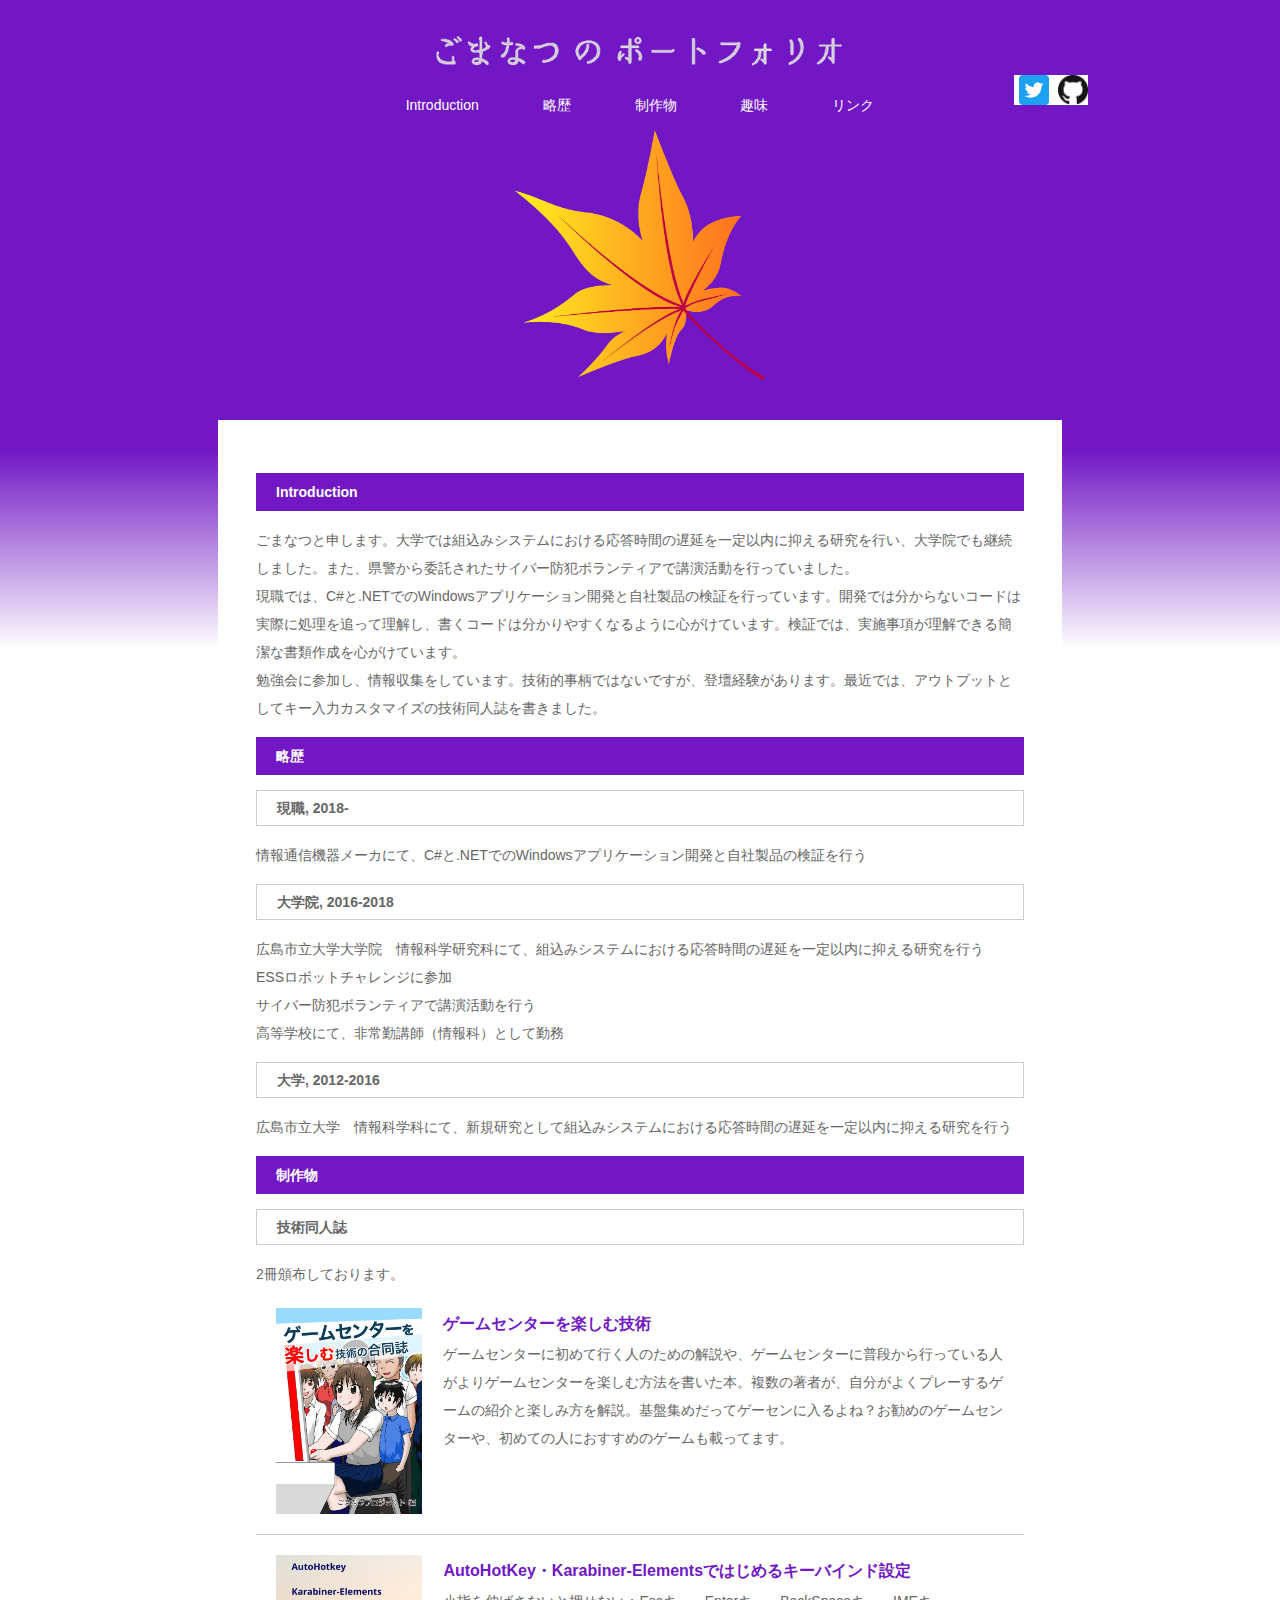
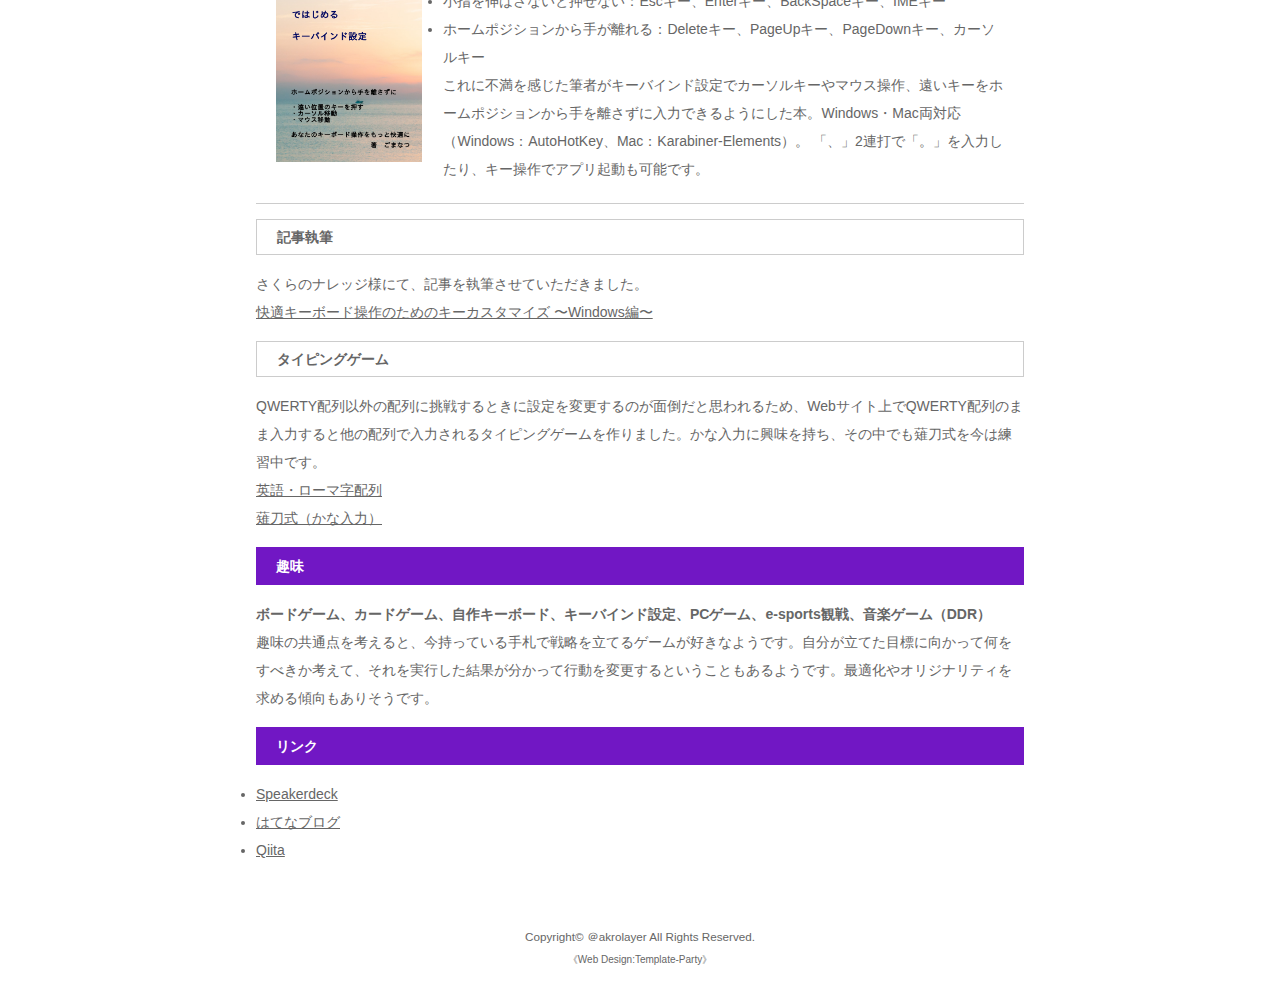
==== index.html @ 8537512d "記事執筆追加" ====
<!DOCTYPE html>
<html lang="ja">
<head>
<meta charset="UTF-8">
<meta http-equiv="X-UA-Compatible" content="IE=edge">
<title>ごまなつ の ポートフォリオ</title>
<meta name="viewport" content="width=device-width, initial-scale=1">
<meta name="description" content="ごまなつ（＠akrolayer）のポートフォリオです">
<meta name="keywords" content="ポートフォリオ,ITエンジニア,自己紹介,趣味">
<link rel="stylesheet" href="css/style.css">
<script type="text/javascript" src="js/openclose.js"></script>
<!--[if lt IE 9]>
<script src="https://oss.maxcdn.com/html5shiv/3.7.2/html5shiv.min.js"></script>
<script src="https://oss.maxcdn.com/respond/1.4.2/respond.min.js"></script>
<![endif]-->
</head>

<body id="top">

<div id="container">

<header>
<h1 id="logo"><a href="index.html"><img src="images/logo.png" alt="ごまなつ"></a></h1>
<nav id="menubar">
<ul>
	<li><a href="#Introduction">Introduction</a></li>
	<li><a href="#Biography">略歴</a></li>
	<li><a href="#Product">制作物</a></li>
	<li><a href="#hobby">趣味</a></li>
	<li><a href="#Link">リンク</a></li>
</ul>
</nav>
<ul class="icon">
	<li><a href="https://twitter.com/akrolayer"><img src="images/Twitter_Social_Icon_Rounded_Square_Color.png" alt="Twitter"></a></li>
	<li><a href="https://github.com/akrolayer"><img src="images/GitHub-Mark-32px.png" alt= "Github"></a></li>
</ul>
</header>

<div id="mainimg">
	<img src="images/img01.png" alt="TopImage" class="TopImage">
</div>

<div id="contents">
	<section id="Introduction">
		<h2>Introduction</h2>
		ごまなつと申します。大学では組込みシステムにおける応答時間の遅延を一定以内に抑える研究を行い、大学院でも継続しました。また、県警から委託されたサイバー防犯ボランティアで講演活動を行っていました。
		<br>
		現職では、C#と.NETでのWindowsアプリケーション開発と自社製品の検証を行っています。開発では分からないコードは実際に処理を追って理解し、書くコードは分かりやすくなるように心がけています。検証では、実施事項が理解できる簡潔な書類作成を心がけています。
		<br>
		勉強会に参加し、情報収集をしています。技術的事柄ではないですが、登壇経験があります。最近では、アウトプットとしてキー入力カスタマイズの技術同人誌を書きました。
		<br>
	</section>

	<section id="Biography">
		<h2>略歴</h2>
		<h3>現職, 2018-</h3>
		情報通信機器メーカにて、C#と.NETでのWindowsアプリケーション開発と自社製品の検証を行う
		<h3>大学院, 2016-2018</h3>
		広島市立大学大学院　情報科学研究科にて、組込みシステムにおける応答時間の遅延を一定以内に抑える研究を行う
		<br>
		ESSロボットチャレンジに参加
		<br>
		サイバー防犯ボランティアで講演活動を行う
		<br>
		高等学校にて、非常勤講師（情報科）として勤務
		<h3>大学, 2012-2016</h3>
		広島市立大学　情報科学科にて、新規研究として組込みシステムにおける応答時間の遅延を一定以内に抑える研究を行う
	</section>

	<section id="Product">
		<h2>制作物</h2>
		<h3>技術同人誌</h3>
		2冊頒布しております。
		<div class="list">
			<img src="images/Gamecenter_Surface.png">
			<h4>ゲームセンターを楽しむ技術</h4>
			<p>ゲームセンターに初めて行く人のための解説や、ゲームセンターに普段から行っている人がよりゲームセンターを楽しむ方法を書いた本。複数の著者が、自分がよくプレーするゲームの紹介と楽しみ方を解説。基盤集めだってゲーセンに入るよね？お勧めのゲームセンターや、初めての人におすすめのゲームも載ってます。</p>
		</div>
		<div class="list">
			<img src="images/Keybind_Surface.jpg">
			<h4>AutoHotKey・Karabiner-Elementsではじめるキーバインド設定</h4>
			<p>
				<li>小指を伸ばさないと押せない：Escキー、Enterキー、BackSpaceキー、IMEキー</li>
				<li>ホームポジションから手が離れる：Deleteキー、PageUpキー、PageDownキー、カーソルキー</li>
				これに不満を感じた筆者がキーバインド設定でカーソルキーやマウス操作、遠いキーをホームポジションから手を離さずに入力できるようにした本。Windows・Mac両対応（Windows：AutoHotKey、Mac：Karabiner-Elements）。
				「、」2連打で「。」を入力したり、キー操作でアプリ起動も可能です。
			</p>
		</div>
		<h3>記事執筆</h3>
		さくらのナレッジ様にて、記事を執筆させていただきました。
		<br>
		<a href="https://knowledge.sakura.ad.jp/23305/">快適キーボード操作のためのキーカスタマイズ 〜Windows編〜</a>
		<h3>タイピングゲーム</h3>
		QWERTY配列以外の配列に挑戦するときに設定を変更するのが面倒だと思われるため、Webサイト上でQWERTY配列のまま入力すると他の配列で入力されるタイピングゲームを作りました。かな入力に興味を持ち、その中でも薙刀式を今は練習中です。
		<br>
		<a href="typing.html">英語・ローマ字配列</a>
		<br>
		<a href="NaginataTyping.html">薙刀式（かな入力）</a>
		<br>
	</section>
	<section id="hobby">
		<h2>趣味</h2>
		<b>ボードゲーム、カードゲーム、自作キーボード、キーバインド設定、PCゲーム、e-sports観戦、音楽ゲーム（DDR）</b>
		<br>
		趣味の共通点を考えると、今持っている手札で戦略を立てるゲームが好きなようです。自分が立てた目標に向かって何をすべきか考えて、それを実行した結果が分かって行動を変更するということもあるようです。最適化やオリジナリティを求める傾向もありそうです。
	</section>
	<section id="Link">
		<h2>リンク</h2>
		<li><a href="https://speakerdeck.com/akrolayer">Speakerdeck</a></li>
		<li><a href="https://gomana2.hatenablog.jp/">はてなブログ</a></li>
		<li><a href="Qiita:https://qiita.com/akrolayer">Qiita</a></li>
	</section>

	<section></section>
</div>
<!--/contents-->

<footer>
<small>Copyright&copy; <a href="https://twitter.com/akrolayer">＠akrolayer</a> All Rights Reserved.</small>
<span class="pr">《<a href="http://template-party.com/" target="_blank">Web Design:Template-Party</a>》</span>
</footer>

</div>
<!--/container-->

<!--スマホ用更新情報　480px以下-->
<script type="text/javascript">
if (OCwindowWidth() <= 480) {
	open_close("newinfo_hdr", "newinfo");
}
</script>

</body>
</html>
---- css/style.css ----
@charset "utf-8";


/*PC・タブレット・スマホ共通設定
------------------------------------------------------------------------------------------------------------------------------------------------------*/

/*全体の設定
---------------------------------------------------------------------------*/
html,body {min-height: 100%;}
body {
	margin: 0px;
	padding: 0px;
	color: #666;	/*全体の文字色*/
	font-family: "ヒラギノ角ゴ Pro W3", "Hiragino Kaku Gothic Pro", "メイリオ", Meiryo, Osaka, "ＭＳ Ｐゴシック", "MS PGothic", sans-serif;	/*フォント種類*/
	font-size: 14px;	/*文字サイズ*/
	line-height: 2;		/*行間*/
	-webkit-text-size-adjust: none;
	background: #7117c4;	/*背景色（古いブラウザ用）*/
	background: linear-gradient(#7117c4 150px, #fff 150px);	/*トップページ以外の背景設定。画面の上から150pxまでが#7117c4で、そこからすぐ#fffの白色に切り替える内容。*/
}
body#top {
	background: linear-gradient(#7117c4 450px, #fff 650px);	/*トップページの背景設定。画面の上から450pxまでが#7117c4で、そこからすぐ#fffの白色に切り替える内容。*/
}
h1,h2,h3,h4,h5,p,ul,ol,li,dl,dt,dd,form,figure,form {margin: 0px;padding: 0px;font-size: 100%;}
ul {list-style-type: none;}
ol {padding-left: 40px;padding-bottom: 15px;}
img {border: none;max-width: 100%;height: auto;vertical-align: middle;}
table {border-collapse:collapse;font-size: 100%;border-spacing: 0;}
iframe {width: 100%;}

/*リンク（全般）設定
---------------------------------------------------------------------------*/
a {
	color: #666;	/*リンクテキストの色*/
}
a:hover {
	color: #7117c4;	/*マウスオン時の文字色*/
}

/*コンテナー（ホームページを囲む一番外側のブロック）
---------------------------------------------------------------------------*/
#container {
	margin: 0 auto;		/*HP画面の左右中央に表示させる設定*/
}

/*ヘッダー（ロゴが入った最上段のブロック）
---------------------------------------------------------------------------*/
/*headerブロック*/
header {
	text-align: center;		/*headerの中身をセンタリングさせる設定*/
	height: 120px;			/*headerの高さ*/
	background: #7117c4;	/*headerの背景色*/
	position: -webkit-sticky;
	position: sticky;
	top: 0px;
	left: 0px;
	width: 100%; 
	z-index: 10;
}
/*ロゴ画像設定*/
#logo  img {
	width: 500px;			/*画像幅*/
	margin-top: 30px;		/*画像の上に空けるスペース*/
	margin-bottom: 15px;	/*画像の下に空けるスペース*/
}
/*top画像設定*/
#mainimg {
	width: 250px;
	height: 250px;
	margin: 10px auto;
	clear: left;
	position: relative;
	margin-bottom: 40px;

}
html {
	scroll-padding-top: 130px; /* 固定ヘッダの高さ分 */
}
/*headerアイコン（facebookやtwitterなどのアイコンブロック）
---------------------------------------------------------------------------*/
/*アイコンを囲むブロック全体の設定*/
header .icon {
	position: absolute;
	right: 15%;		/*ヘッダーブロックに対して右から3%の場所に配置*/
	bottom: 15px;	/*ヘッダーブロックに対して下から15pxの場所に配置*/
	background-color: white;
}
/*アイコン１個あたりの設定*/
header .icon li {
	display: inline;	/*横並びにさせる指定*/
}
/*アイコン画像の設定*/
header .icon img {
	width: 30px;		/*画像の幅*/
	margin-left: 5px;	/*画像同士の余白*/
}

/*メニュー
---------------------------------------------------------------------------*/
/*メニュー全体を囲むブロック*/
#menubar {
	text-align: center;	/*文字をセンタリング*/
}
/*メニュー１個あたりの設定*/
#menubar li {
	display: inline;	/*横並びにする設定*/
}
#menubar li a {
	text-decoration: none;
	padding: 10px 30px;	/*各メニュー内の余白。上下に15px、左右に30pxあけるという意味。*/
	color: #fff;	/*文字色*/
}
/*マウスオン時の設定*/
#menubar li a:hover {
	background: url(../images/icon_arrow1.png) no-repeat center top;	/*矢印アイコンを出す設定。矢印が不要ならここは丸ごと削除する。*/
}

/*コンテンツ（見出しバーや文字などが入っているブロック）
---------------------------------------------------------------------------*/
#contents {
	background: #fff;	/*背景色*/
	padding: 3%;		/*ボックス内の余白*/
	margin: 0 auto;
	width: 60%;
}
/*コンテンツのh2タグの設定*/
#contents h2 {
	clear: both;
	margin-bottom: 15px;
	margin-top: 15px;
	color: #fff;		/*文字色*/
	padding: 5px 20px;	/*上下、左右への余白*/
	background: #7117c4;	/*背景色*/
}
/*コンテンツのh3タグの設定*/
#contents h3 {
	clear: both;
	margin-bottom: 15px;
	margin-top: 15px;
	padding: 3px 20px;	/*上下、左右への余白*/
	border: 1px solid #ccc;	/*枠線の幅、線種、色*/
}
/*コンテンツのp(段落)タグ設定*/
#contents p {
	padding: 0px 20px 14px;	/*上、左右、下への余白*/
}
#contents h2 + p,
#contents h3 + p {
	margin-top: -5px;
}

/*SERVICEページ
---------------------------------------------------------------------------*/
/*各ブロックごとの設定*/
.list {
	overflow: hidden;
	border-bottom: 1px solid #ccc;	/*下線の幅、線種、色*/
	padding: 20px;	/*ボックス内の余白*/
}
/*h4見出しの設定*/
.list h4 {
	color: #7117c4;	/*文字色*/
	font-size: 16px;	/*文字サイズ。少し大きくしています。*/
}
/*画像の設定*/
.list img {
	width: 20%;		/*画像幅*/
	float: left;	/*画像を左に回り込み*/
	margin-right: 3%	/*画像の右側に空けるスペース*/
}
.list p {
	padding: 0 !important;
}

/*フッター(ページ最下部のcopyrightのパーツ)設定
---------------------------------------------------------------------------*/
footer {
	clear: both;
	text-align: center;	/*文字をセンタリング*/
	padding: 20px 0px;	/*左から、上下、左右への余白*/
}
footer a {
	text-decoration: none;
	border: none;
}
footer .pr {
	display: block;
}

/*トップページ内「更新情報・お知らせ」ブロック
---------------------------------------------------------------------------*/
/*ブロック全体の設定*/
#new dl {
	padding-left: 20px;
	margin-bottom: 15px;
}
/*日付設定*/
#new dt {
	font-weight: bold;	/*太字にする設定。標準がいいならこの行削除。*/
	float: left;
	width: 8em;
}
/*記事設定*/
#new dd {
	padding-left: 8em;
}

/*テーブル
---------------------------------------------------------------------------*/
/*tテーブルブロック設定*/
.ta1 {
	width: 100%;
	margin-bottom: 15px;
}
.ta1, .ta1 td, .ta1 th {
	border: 2px solid #000;	/*テーブルの枠線の幅、線種、色*/
	padding: 10px;			/*テーブル内の余白*/
	word-break: break-all;
}
/*テーブル１行目に入った見出し部分*/
.ta1 th.tamidashi {
	width: auto;
	text-align: left;	/*左よせ*/
	background: #000;	/*背景色*/
	color: #fff;	/*文字色*/
}
/*テーブルの左側ボックス*/
.ta1 th {
	width: 30%;	/*幅*/
	text-align: center;	/*センタリング*/
}

/*その他
---------------------------------------------------------------------------*/
.look {background: #e5e5e5;padding: 5px 10px;border-radius: 4px;}
.mb15,.mb1em {margin-bottom: 15px;}
.color1 {color: #7117c4;}
.pr {font-size: 10px;}



/*画面幅480px以下の設定
------------------------------------------------------------------------------------------------------------------------------------------------------*/
@media screen and (max-width:480px){

/*コンテナー（ホームページを囲む一番外側のブロック）
---------------------------------------------------------------------------*/
#container {
	width: 100%;	/*ブロックの幅を画面の100%にする設定。*/
}

/*メニュー
---------------------------------------------------------------------------*/
#menubar li a {
	padding: 15px 10px;	/*各メニュー内の余白。上下に15px、左右に10pxあけるという意味。*/
}

/*トップページ内「更新情報・お知らせ」ブロック
---------------------------------------------------------------------------*/
#new h2.open {
	background: #7117c4 url(../images/btn_minus.png) no-repeat right center/34px 34px;
}
#new h2.close {
	background: #7117c4 url(../images/btn_plus.png) no-repeat right center/34px 34px;
}

/*テーブル
---------------------------------------------------------------------------*/
/*tテーブルブロック設定*/
.ta1, .ta1 td, .ta1 th {
	padding: 5px;			/*テーブル内の余白*/
}

}
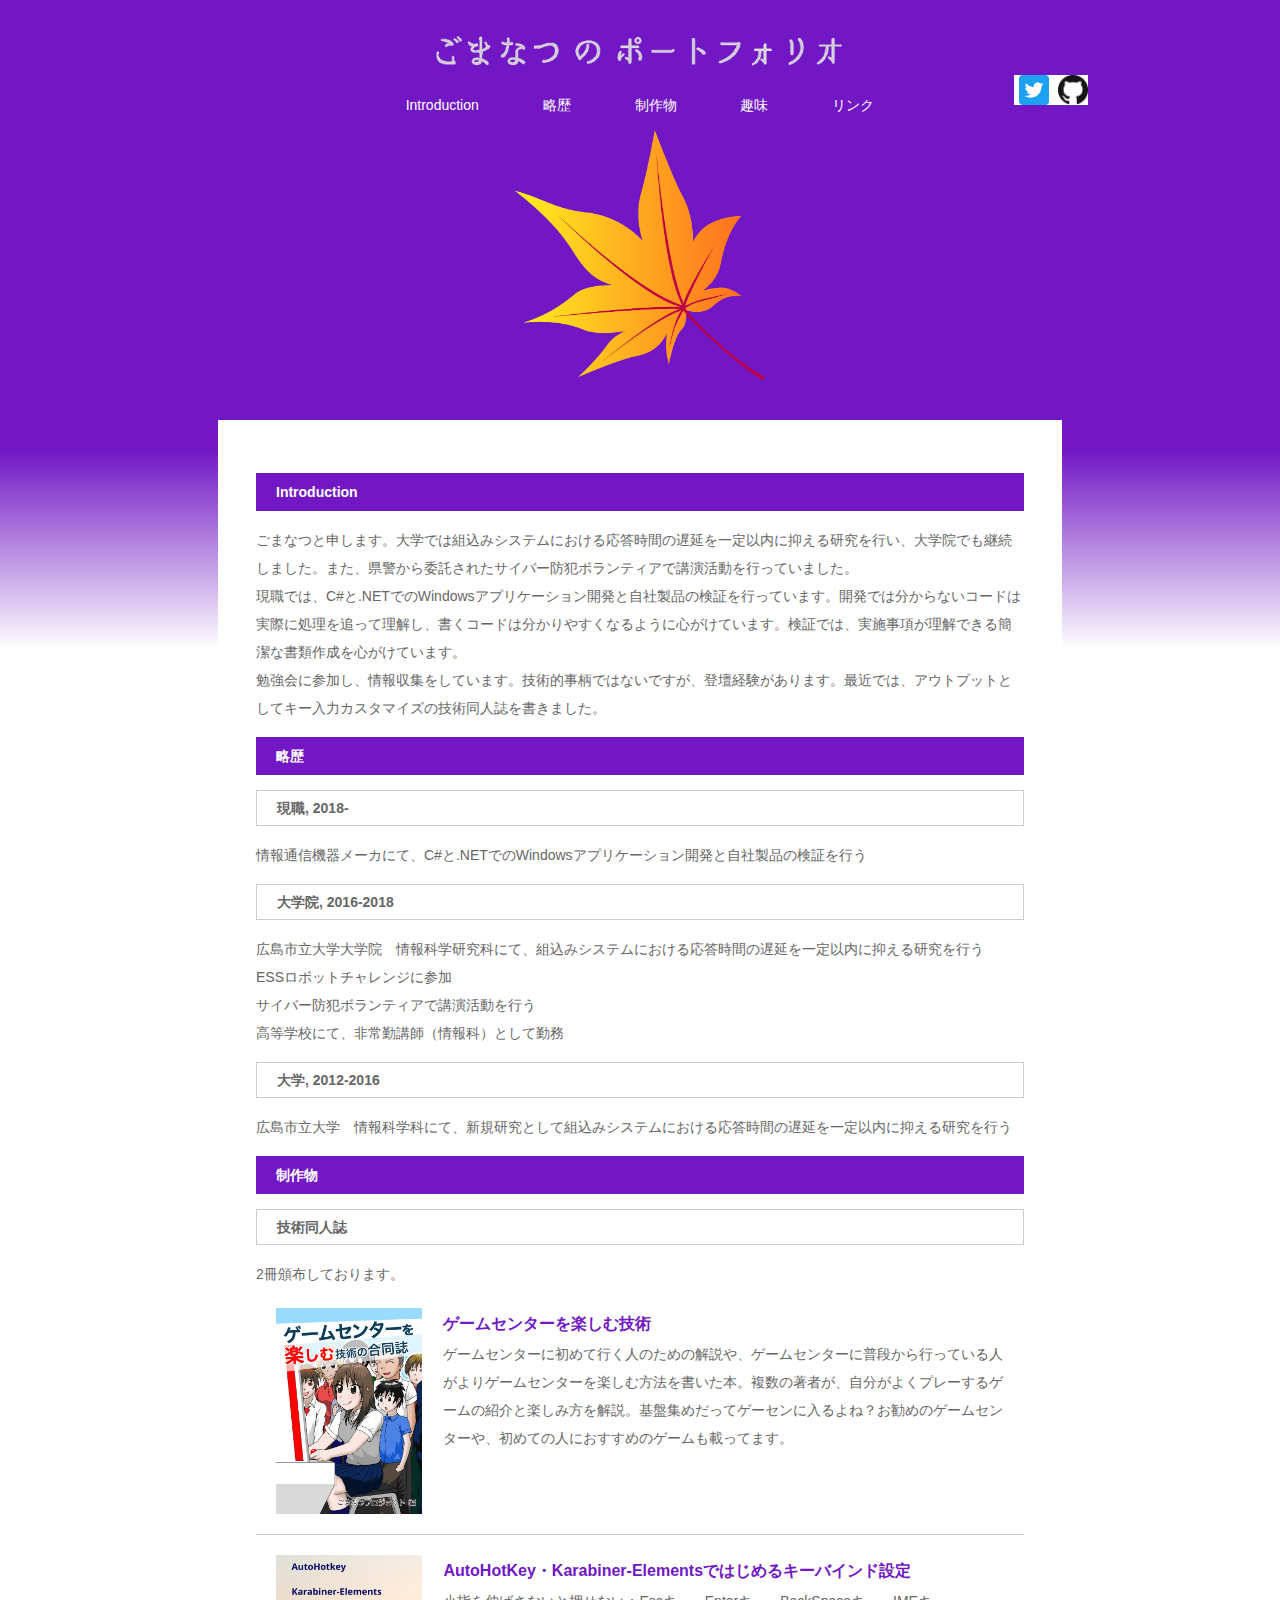
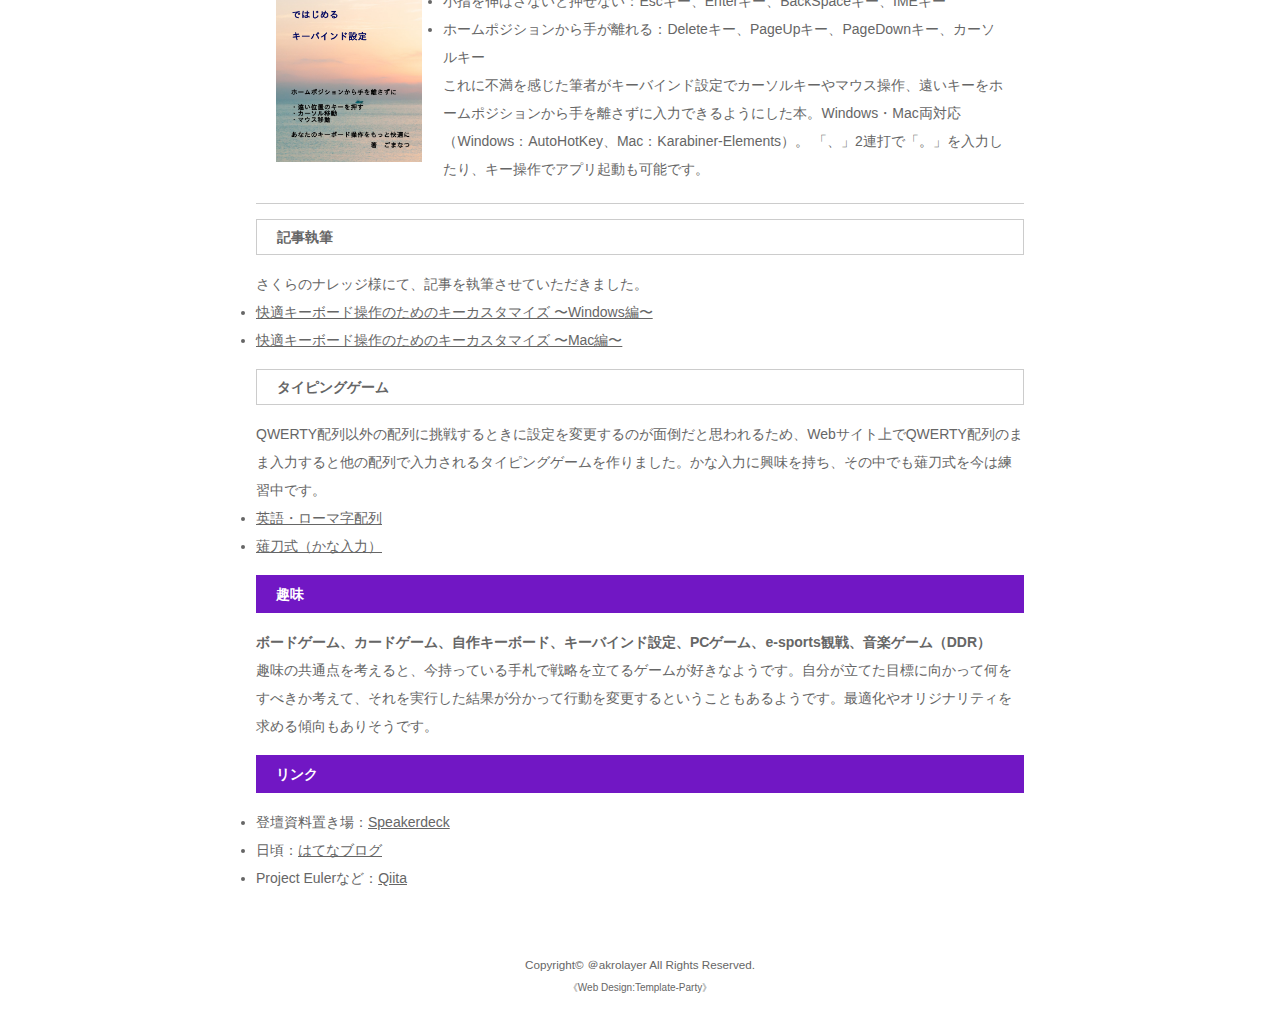
==== commit 52a52a1b: "記事追加、文面修正" ====
--- a/index.html
+++ b/index.html
@@ -88,15 +88,12 @@
 		</div>
 		<h3>記事執筆</h3>
 		さくらのナレッジ様にて、記事を執筆させていただきました。
-		<br>
-		<a href="https://knowledge.sakura.ad.jp/23305/">快適キーボード操作のためのキーカスタマイズ 〜Windows編〜</a>
+		<li><a href="https://knowledge.sakura.ad.jp/23305/">快適キーボード操作のためのキーカスタマイズ 〜Windows編〜</a></li>
+		<li><a href="https://knowledge.sakura.ad.jp/23355/">快適キーボード操作のためのキーカスタマイズ 〜Mac編〜</a></li>
 		<h3>タイピングゲーム</h3>
 		QWERTY配列以外の配列に挑戦するときに設定を変更するのが面倒だと思われるため、Webサイト上でQWERTY配列のまま入力すると他の配列で入力されるタイピングゲームを作りました。かな入力に興味を持ち、その中でも薙刀式を今は練習中です。
-		<br>
-		<a href="typing.html">英語・ローマ字配列</a>
-		<br>
-		<a href="NaginataTyping.html">薙刀式（かな入力）</a>
-		<br>
+		<li><a href="typing.html">英語・ローマ字配列</a></li>
+		<li><a href="NaginataTyping.html">薙刀式（かな入力）</a></li>
 	</section>
 	<section id="hobby">
 		<h2>趣味</h2>
@@ -106,9 +103,9 @@
 	</section>
 	<section id="Link">
 		<h2>リンク</h2>
-		<li><a href="https://speakerdeck.com/akrolayer">Speakerdeck</a></li>
-		<li><a href="https://gomana2.hatenablog.jp/">はてなブログ</a></li>
-		<li><a href="Qiita:https://qiita.com/akrolayer">Qiita</a></li>
+		<li>登壇資料置き場：<a href="https://speakerdeck.com/akrolayer">Speakerdeck</a></li>
+		<li>日頃：<a href="https://gomana2.hatenablog.jp/">はてなブログ</a></li>
+		<li>Project Eulerなど：<a href="Qiita:https://qiita.com/akrolayer">Qiita</a></li>
 	</section>
 
 	<section></section>
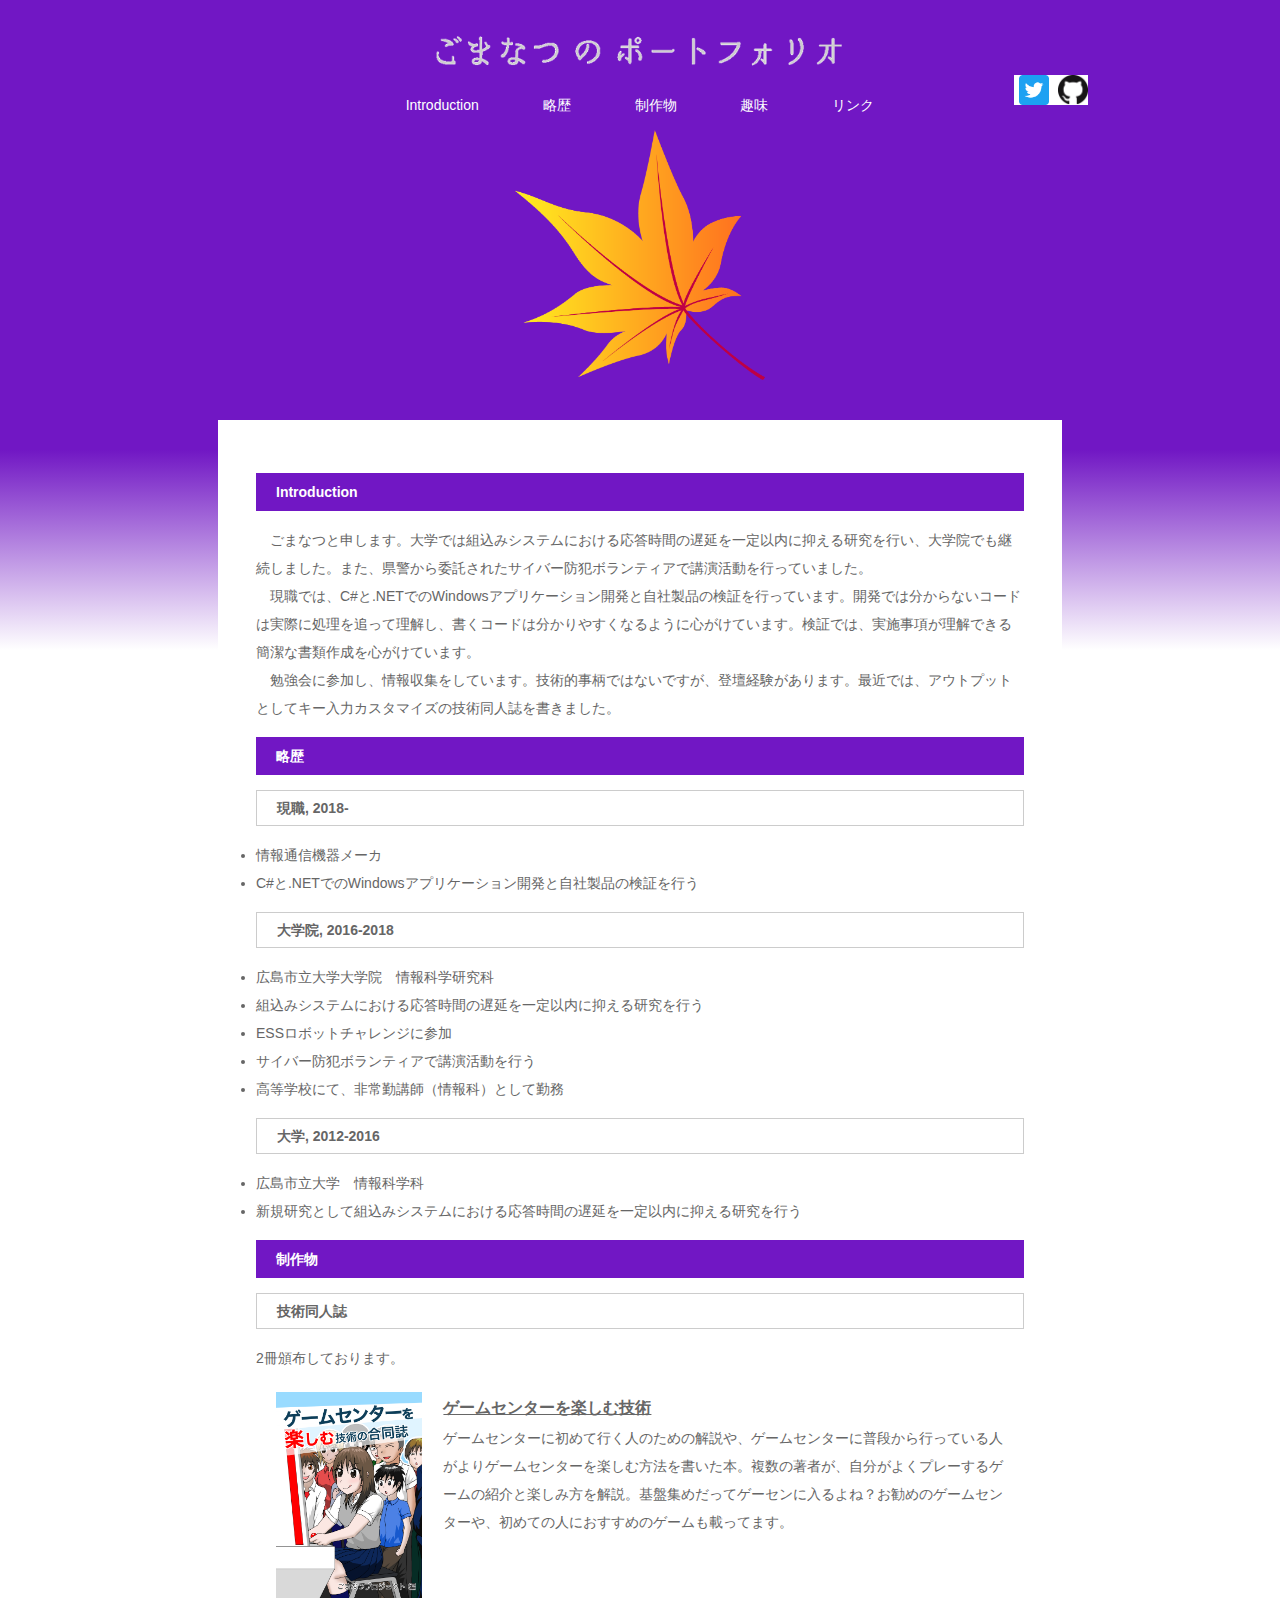
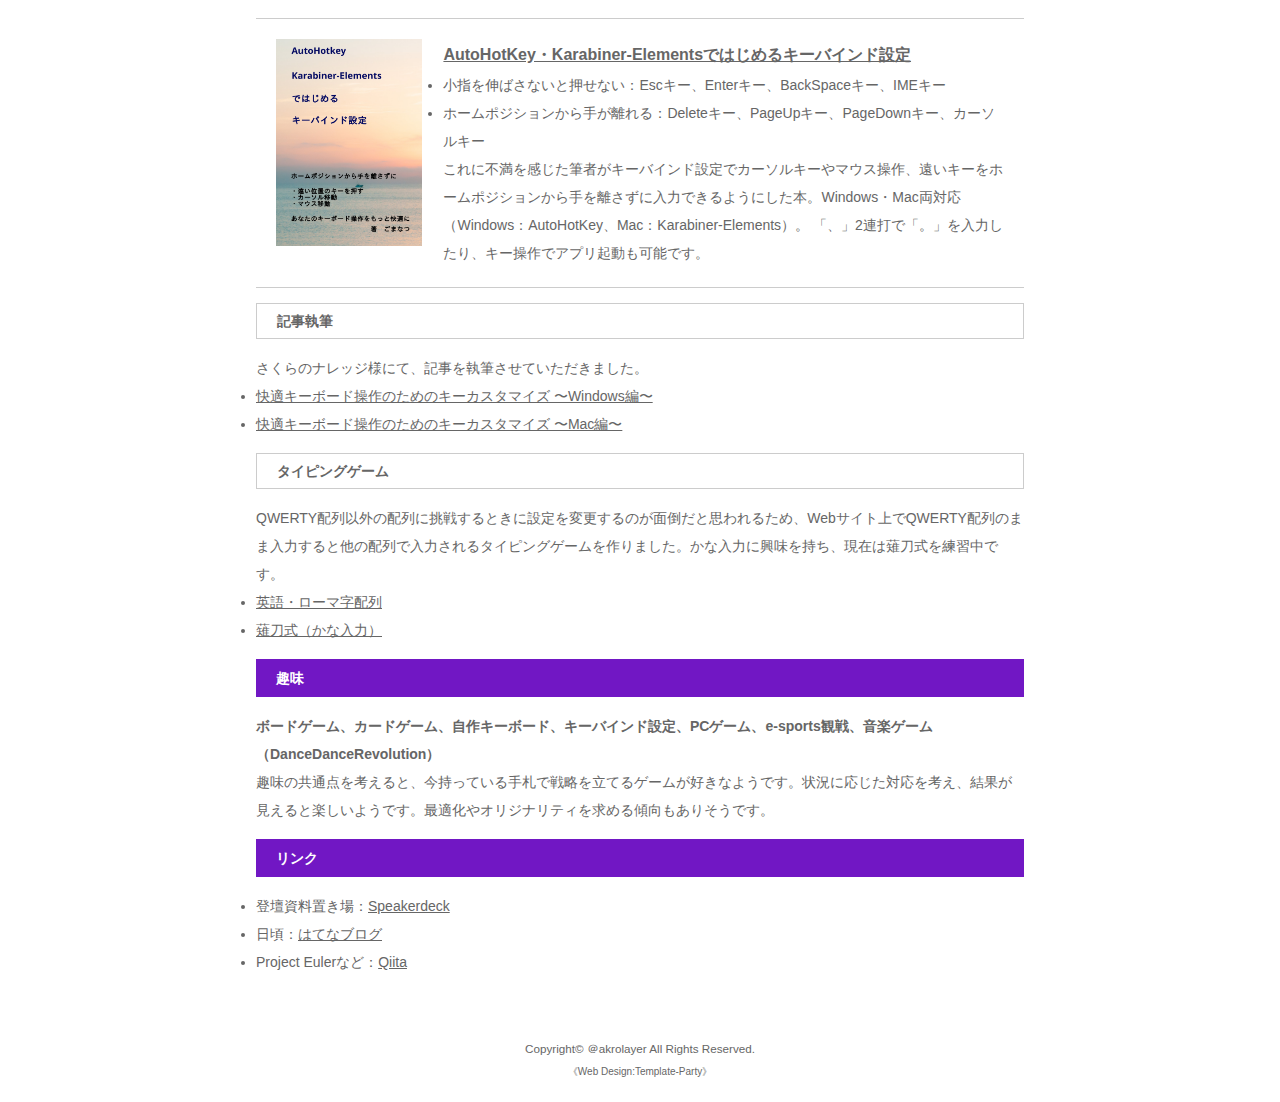
==== commit 76b85e7a: "文面とCSSを微調整" ====
--- a/index.html
+++ b/index.html
@@ -16,8 +16,6 @@
 </head>
 
 <body id="top">
-
-<div id="container">
 
 <header>
 <h1 id="logo"><a href="index.html"><img src="images/logo.png" alt="ごまなつ"></a></h1>
@@ -43,28 +41,28 @@
 <div id="contents">
 	<section id="Introduction">
 		<h2>Introduction</h2>
-		ごまなつと申します。大学では組込みシステムにおける応答時間の遅延を一定以内に抑える研究を行い、大学院でも継続しました。また、県警から委託されたサイバー防犯ボランティアで講演活動を行っていました。
+		　ごまなつと申します。大学では組込みシステムにおける応答時間の遅延を一定以内に抑える研究を行い、大学院でも継続しました。また、県警から委託されたサイバー防犯ボランティアで講演活動を行っていました。
 		<br>
-		現職では、C#と.NETでのWindowsアプリケーション開発と自社製品の検証を行っています。開発では分からないコードは実際に処理を追って理解し、書くコードは分かりやすくなるように心がけています。検証では、実施事項が理解できる簡潔な書類作成を心がけています。
+		　現職では、C#と.NETでのWindowsアプリケーション開発と自社製品の検証を行っています。開発では分からないコードは実際に処理を追って理解し、書くコードは分かりやすくなるように心がけています。検証では、実施事項が理解できる簡潔な書類作成を心がけています。
 		<br>
-		勉強会に参加し、情報収集をしています。技術的事柄ではないですが、登壇経験があります。最近では、アウトプットとしてキー入力カスタマイズの技術同人誌を書きました。
+		　勉強会に参加し、情報収集をしています。技術的事柄ではないですが、登壇経験があります。最近では、アウトプットとしてキー入力カスタマイズの技術同人誌を書きました。
 		<br>
 	</section>
 
 	<section id="Biography">
 		<h2>略歴</h2>
 		<h3>現職, 2018-</h3>
-		情報通信機器メーカにて、C#と.NETでのWindowsアプリケーション開発と自社製品の検証を行う
+		<li>情報通信機器メーカ</li>
+		<li>C#と.NETでのWindowsアプリケーション開発と自社製品の検証を行う</li>
 		<h3>大学院, 2016-2018</h3>
-		広島市立大学大学院　情報科学研究科にて、組込みシステムにおける応答時間の遅延を一定以内に抑える研究を行う
-		<br>
-		ESSロボットチャレンジに参加
-		<br>
-		サイバー防犯ボランティアで講演活動を行う
-		<br>
-		高等学校にて、非常勤講師（情報科）として勤務
+		<li>広島市立大学大学院　情報科学研究科</li>
+		<li>組込みシステムにおける応答時間の遅延を一定以内に抑える研究を行う</li>
+		<li>ESSロボットチャレンジに参加</li>
+		<li>サイバー防犯ボランティアで講演活動を行う</li>
+		<li>高等学校にて、非常勤講師（情報科）として勤務</li>
 		<h3>大学, 2012-2016</h3>
-		広島市立大学　情報科学科にて、新規研究として組込みシステムにおける応答時間の遅延を一定以内に抑える研究を行う
+		<li>広島市立大学　情報科学科</li>
+		<li>新規研究として組込みシステムにおける応答時間の遅延を一定以内に抑える研究を行う</li>
 	</section>
 
 	<section id="Product">
@@ -73,12 +71,12 @@
 		2冊頒布しております。
 		<div class="list">
 			<img src="images/Gamecenter_Surface.png">
-			<h4>ゲームセンターを楽しむ技術</h4>
+			<h4><a href="https://gomana2.booth.pm/items/1542903">ゲームセンターを楽しむ技術</a></h4>
 			<p>ゲームセンターに初めて行く人のための解説や、ゲームセンターに普段から行っている人がよりゲームセンターを楽しむ方法を書いた本。複数の著者が、自分がよくプレーするゲームの紹介と楽しみ方を解説。基盤集めだってゲーセンに入るよね？お勧めのゲームセンターや、初めての人におすすめのゲームも載ってます。</p>
 		</div>
 		<div class="list">
 			<img src="images/Keybind_Surface.jpg">
-			<h4>AutoHotKey・Karabiner-Elementsではじめるキーバインド設定</h4>
+			<h4><a href="https://gomana2.booth.pm/items/1721470">AutoHotKey・Karabiner-Elementsではじめるキーバインド設定</a></h4>
 			<p>
 				<li>小指を伸ばさないと押せない：Escキー、Enterキー、BackSpaceキー、IMEキー</li>
 				<li>ホームポジションから手が離れる：Deleteキー、PageUpキー、PageDownキー、カーソルキー</li>
@@ -86,29 +84,29 @@
 				「、」2連打で「。」を入力したり、キー操作でアプリ起動も可能です。
 			</p>
 		</div>
+		
 		<h3>記事執筆</h3>
 		さくらのナレッジ様にて、記事を執筆させていただきました。
 		<li><a href="https://knowledge.sakura.ad.jp/23305/">快適キーボード操作のためのキーカスタマイズ 〜Windows編〜</a></li>
 		<li><a href="https://knowledge.sakura.ad.jp/23355/">快適キーボード操作のためのキーカスタマイズ 〜Mac編〜</a></li>
 		<h3>タイピングゲーム</h3>
-		QWERTY配列以外の配列に挑戦するときに設定を変更するのが面倒だと思われるため、Webサイト上でQWERTY配列のまま入力すると他の配列で入力されるタイピングゲームを作りました。かな入力に興味を持ち、その中でも薙刀式を今は練習中です。
+		QWERTY配列以外の配列に挑戦するときに設定を変更するのが面倒だと思われるため、Webサイト上でQWERTY配列のまま入力すると他の配列で入力されるタイピングゲームを作りました。かな入力に興味を持ち、現在は薙刀式を練習中です。
 		<li><a href="typing.html">英語・ローマ字配列</a></li>
 		<li><a href="NaginataTyping.html">薙刀式（かな入力）</a></li>
 	</section>
 	<section id="hobby">
 		<h2>趣味</h2>
-		<b>ボードゲーム、カードゲーム、自作キーボード、キーバインド設定、PCゲーム、e-sports観戦、音楽ゲーム（DDR）</b>
+		<b>ボードゲーム、カードゲーム、自作キーボード、キーバインド設定、PCゲーム、e-sports観戦、音楽ゲーム（DanceDanceRevolution）</b>
 		<br>
-		趣味の共通点を考えると、今持っている手札で戦略を立てるゲームが好きなようです。自分が立てた目標に向かって何をすべきか考えて、それを実行した結果が分かって行動を変更するということもあるようです。最適化やオリジナリティを求める傾向もありそうです。
+		趣味の共通点を考えると、今持っている手札で戦略を立てるゲームが好きなようです。状況に応じた対応を考え、結果が見えると楽しいようです。最適化やオリジナリティを求める傾向もありそうです。
 	</section>
 	<section id="Link">
 		<h2>リンク</h2>
 		<li>登壇資料置き場：<a href="https://speakerdeck.com/akrolayer">Speakerdeck</a></li>
 		<li>日頃：<a href="https://gomana2.hatenablog.jp/">はてなブログ</a></li>
-		<li>Project Eulerなど：<a href="Qiita:https://qiita.com/akrolayer">Qiita</a></li>
+		<li>Project Eulerなど：<a href="https://qiita.com/akrolayer">Qiita</a></li>
 	</section>
 
-	<section></section>
 </div>
 <!--/contents-->
 
--- a/css/style.css
+++ b/css/style.css
@@ -37,12 +37,6 @@
 	color: #7117c4;	/*マウスオン時の文字色*/
 }
 
-/*コンテナー（ホームページを囲む一番外側のブロック）
----------------------------------------------------------------------------*/
-#container {
-	margin: 0 auto;		/*HP画面の左右中央に表示させる設定*/
-}
-
 /*ヘッダー（ロゴが入った最上段のブロック）
 ---------------------------------------------------------------------------*/
 /*headerブロック*/
@@ -243,12 +237,6 @@
 ------------------------------------------------------------------------------------------------------------------------------------------------------*/
 @media screen and (max-width:480px){
 
-/*コンテナー（ホームページを囲む一番外側のブロック）
----------------------------------------------------------------------------*/
-#container {
-	width: 100%;	/*ブロックの幅を画面の100%にする設定。*/
-}
-
 /*メニュー
 ---------------------------------------------------------------------------*/
 #menubar li a {
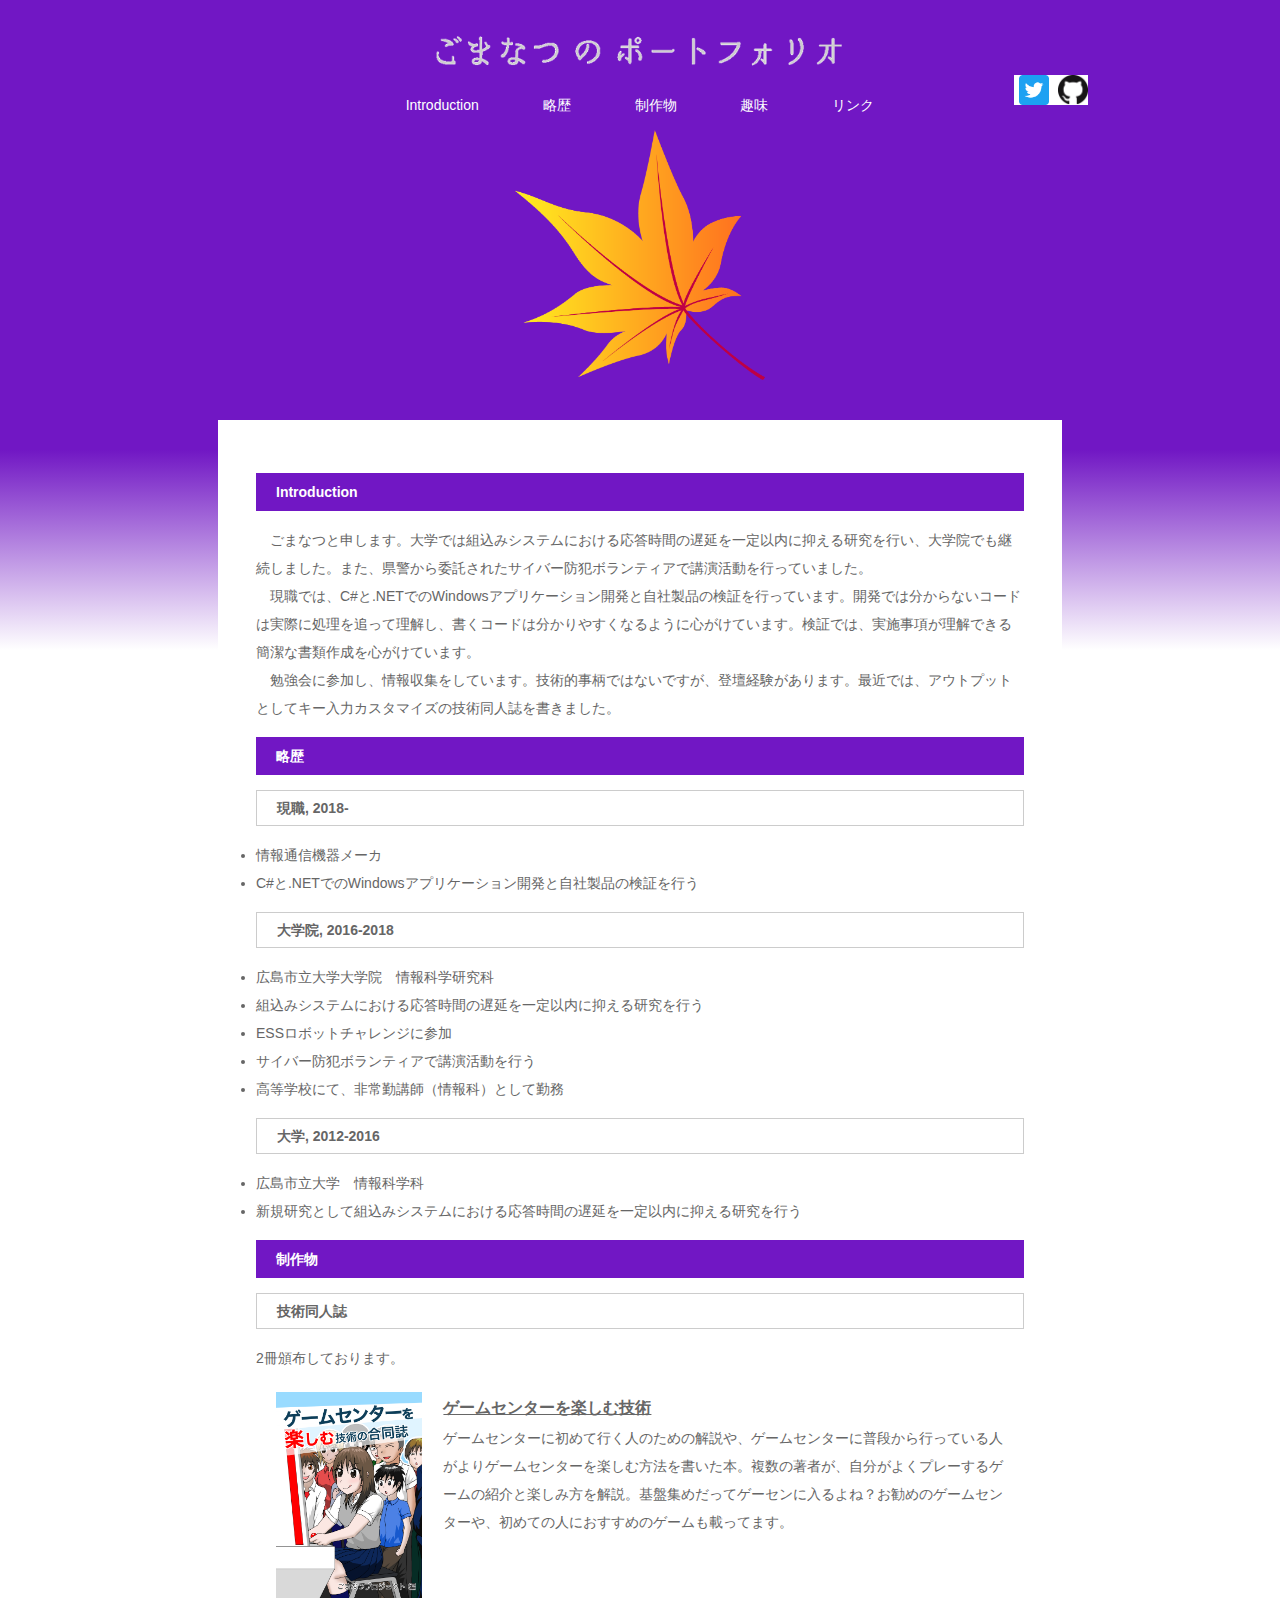
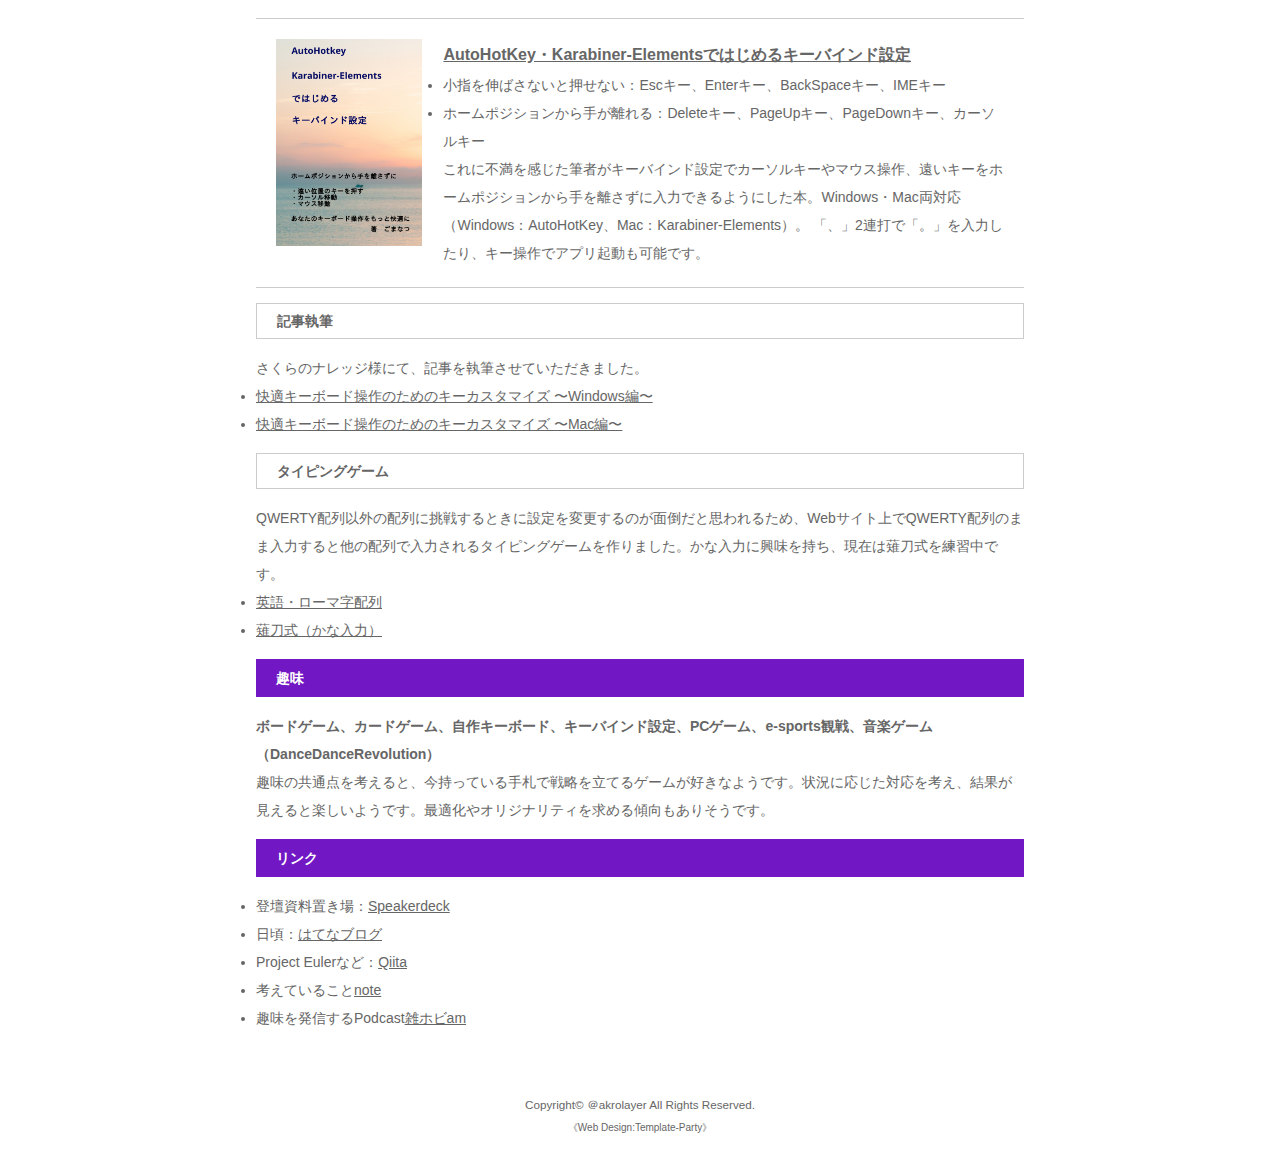
==== commit 6f199218: "リンクを追加" ====
--- a/index.html
+++ b/index.html
@@ -105,6 +105,8 @@
 		<li>登壇資料置き場：<a href="https://speakerdeck.com/akrolayer">Speakerdeck</a></li>
 		<li>日頃：<a href="https://gomana2.hatenablog.jp/">はてなブログ</a></li>
 		<li>Project Eulerなど：<a href="https://qiita.com/akrolayer">Qiita</a></li>
+		<li>考えていること<a href="https://note.com/gomana2">note</a></li>
+		<li>趣味を発信するPodcast<a href="https://anchor.fm/u30aau30abu30b6u30adu30ecu30a4u30b8">雑ホビam</a></li>
 	</section>
 
 </div>
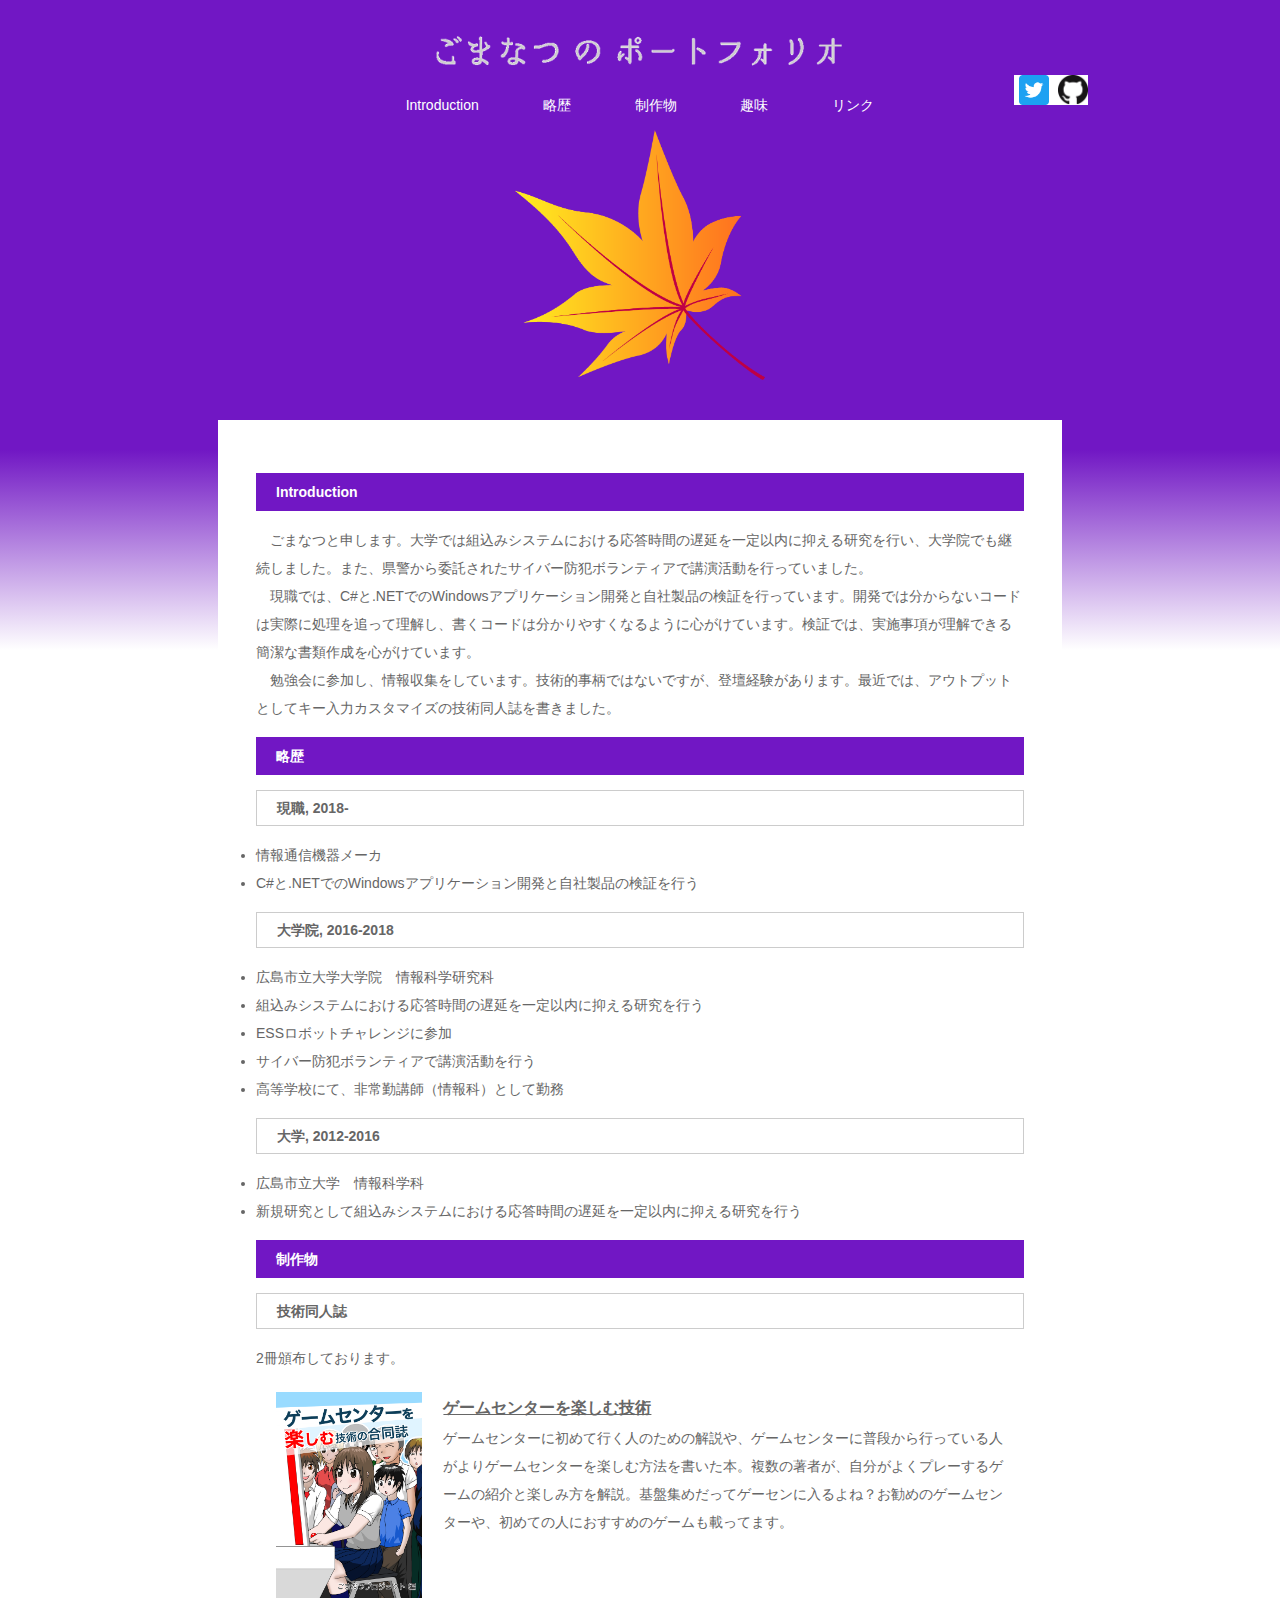
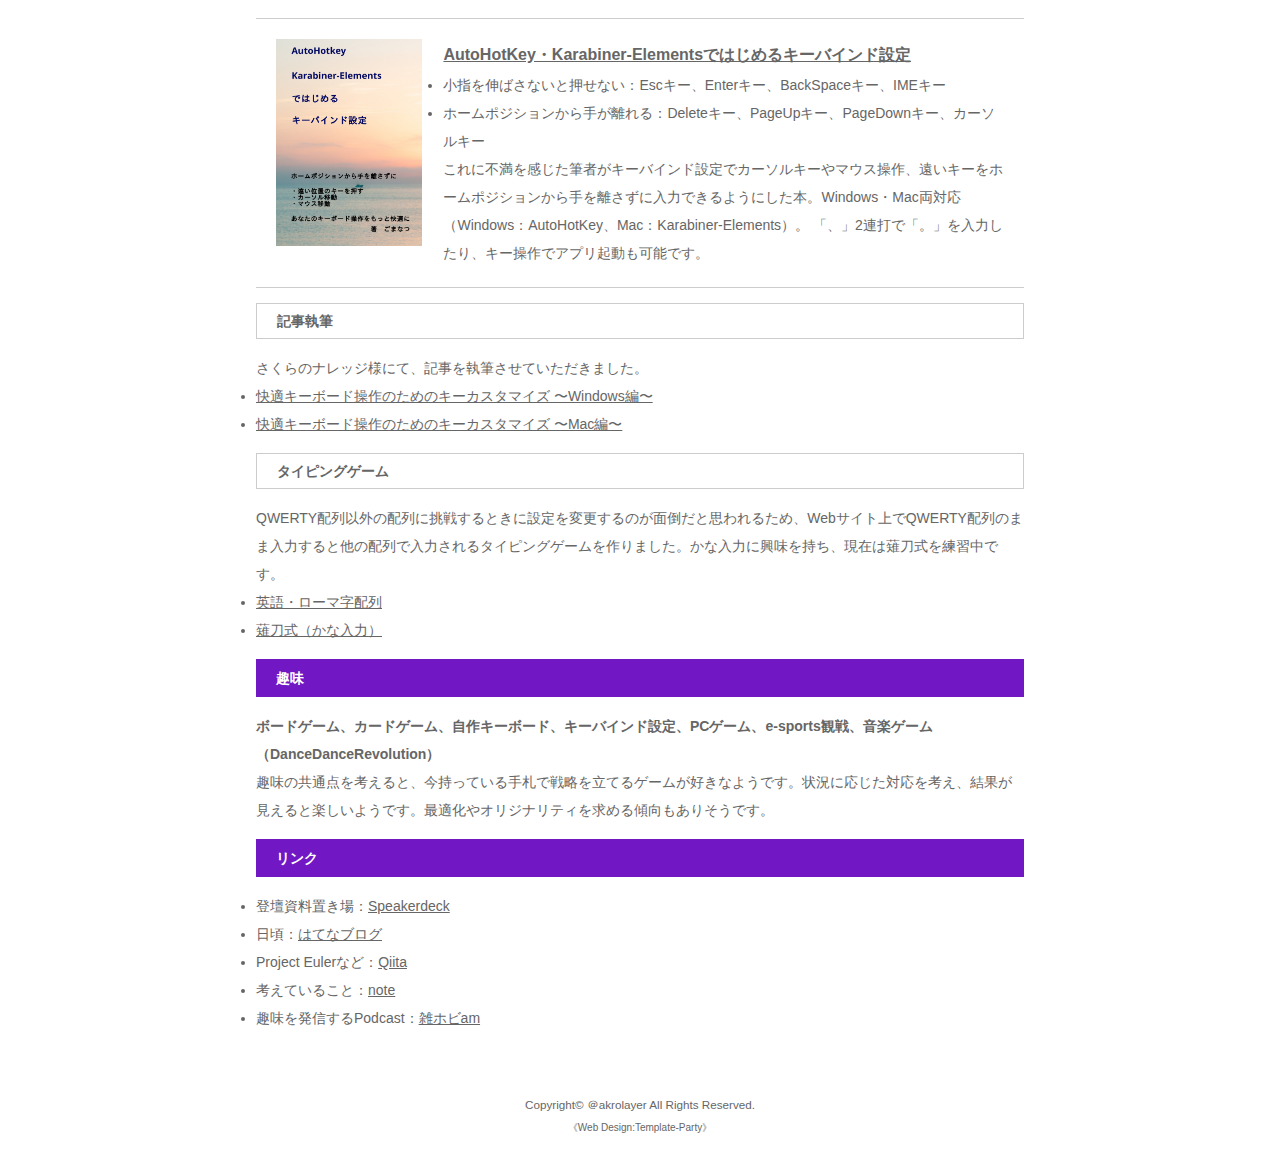
==== commit 7ebbb30b: "リンク修正" ====
--- a/index.html
+++ b/index.html
@@ -105,8 +105,8 @@
 		<li>登壇資料置き場：<a href="https://speakerdeck.com/akrolayer">Speakerdeck</a></li>
 		<li>日頃：<a href="https://gomana2.hatenablog.jp/">はてなブログ</a></li>
 		<li>Project Eulerなど：<a href="https://qiita.com/akrolayer">Qiita</a></li>
-		<li>考えていること<a href="https://note.com/gomana2">note</a></li>
-		<li>趣味を発信するPodcast<a href="https://anchor.fm/u30aau30abu30b6u30adu30ecu30a4u30b8">雑ホビam</a></li>
+		<li>考えていること：<a href="https://note.com/gomana2">note</a></li>
+		<li>趣味を発信するPodcast：<a href="https://anchor.fm/u30aau30abu30b6u30adu30ecu30a4u30b8">雑ホビam</a></li>
 	</section>
 
 </div>
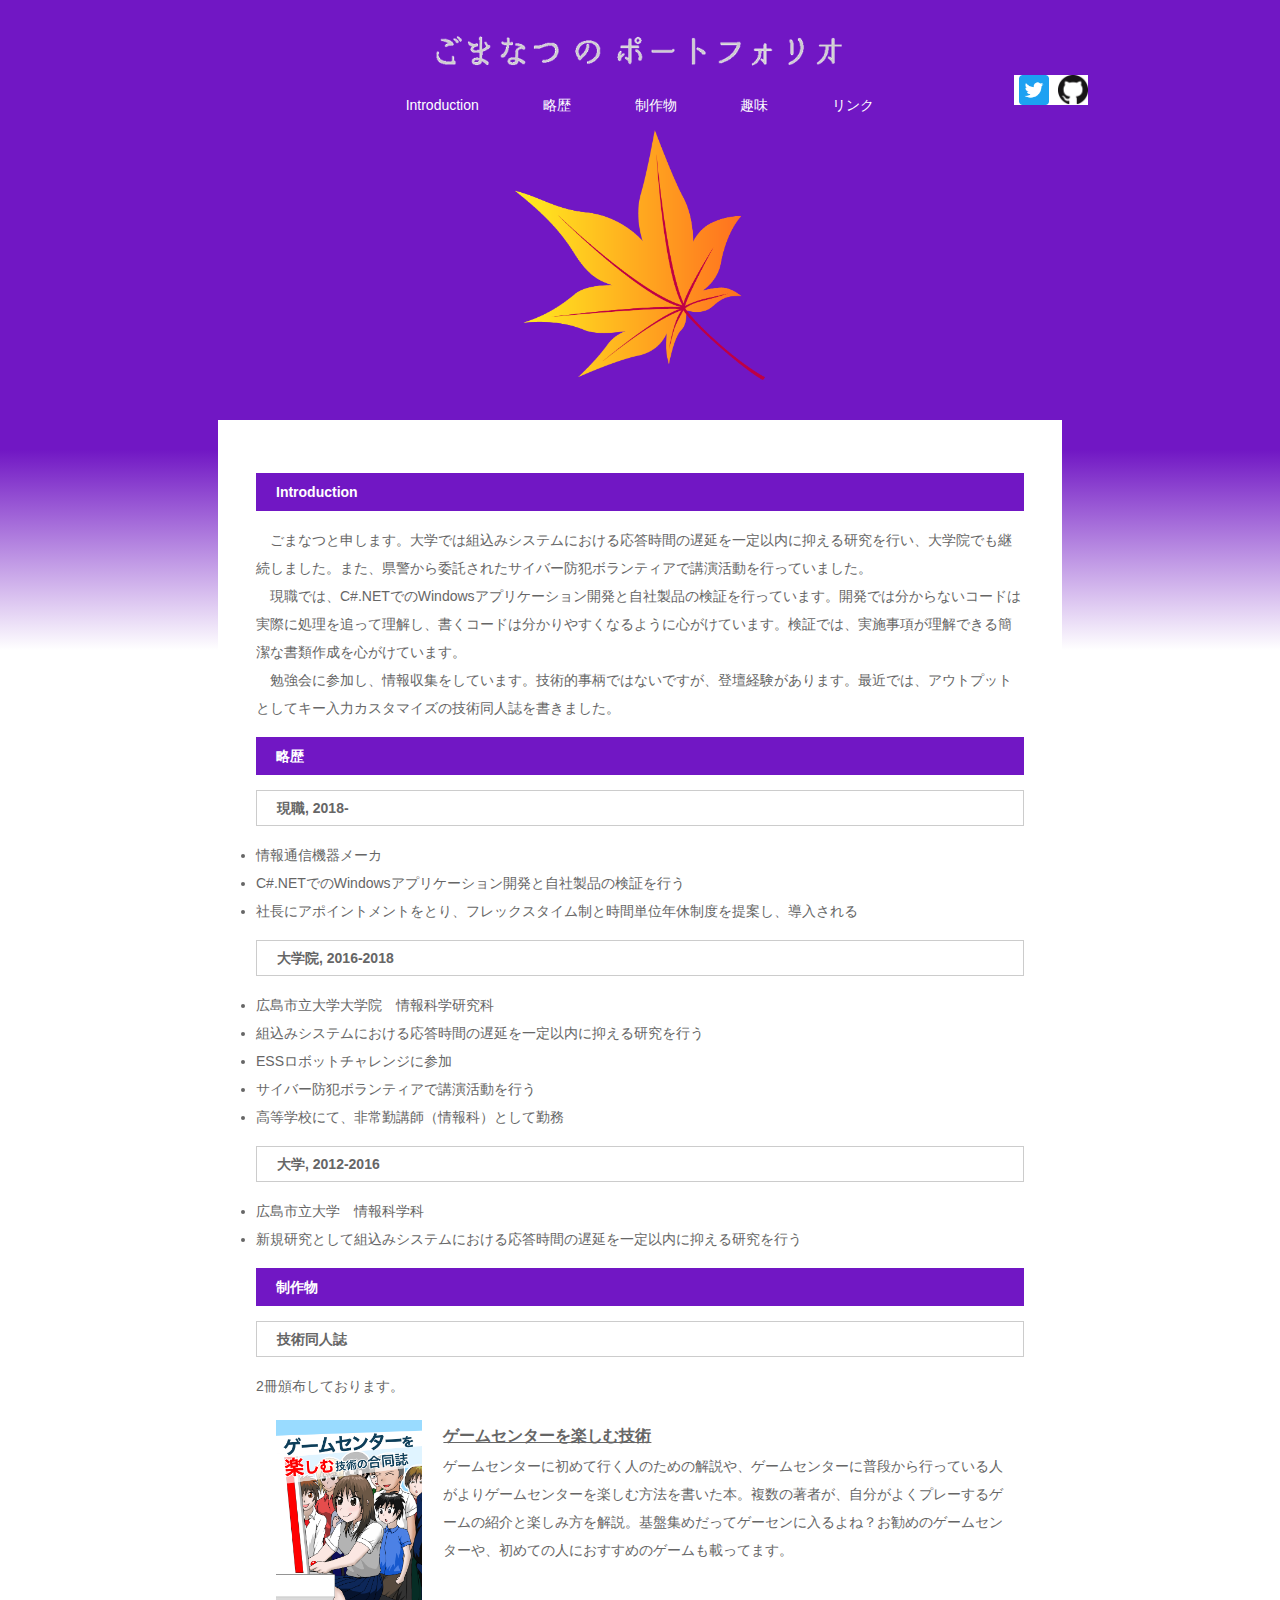
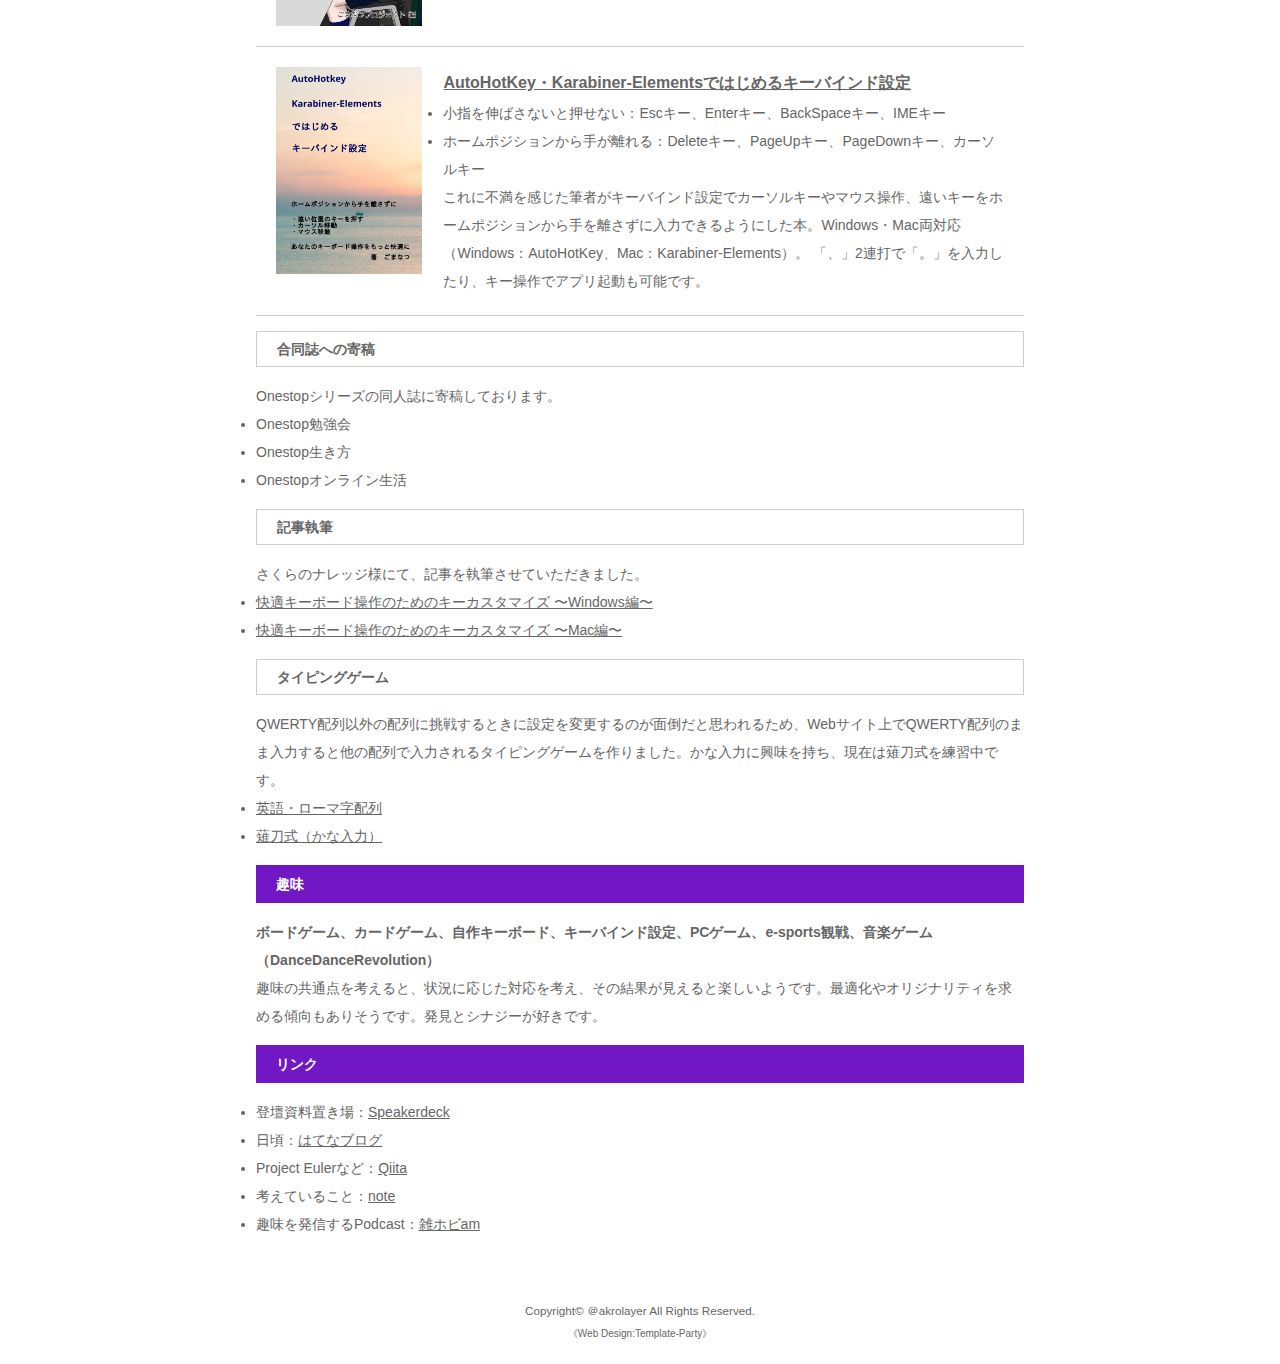
==== commit 71afadd3: "寄稿を追加、文面調整" ====
--- a/index.html
+++ b/index.html
@@ -8,6 +8,7 @@
 <meta name="description" content="ごまなつ（＠akrolayer）のポートフォリオです">
 <meta name="keywords" content="ポートフォリオ,ITエンジニア,自己紹介,趣味">
 <link rel="stylesheet" href="css/style.css">
+<link rel="shortcut icon" href="images/img01.png">
 <script type="text/javascript" src="js/openclose.js"></script>
 <!--[if lt IE 9]>
 <script src="https://oss.maxcdn.com/html5shiv/3.7.2/html5shiv.min.js"></script>
@@ -43,7 +44,7 @@
 		<h2>Introduction</h2>
 		　ごまなつと申します。大学では組込みシステムにおける応答時間の遅延を一定以内に抑える研究を行い、大学院でも継続しました。また、県警から委託されたサイバー防犯ボランティアで講演活動を行っていました。
 		<br>
-		　現職では、C#と.NETでのWindowsアプリケーション開発と自社製品の検証を行っています。開発では分からないコードは実際に処理を追って理解し、書くコードは分かりやすくなるように心がけています。検証では、実施事項が理解できる簡潔な書類作成を心がけています。
+		　現職では、C#.NETでのWindowsアプリケーション開発と自社製品の検証を行っています。開発では分からないコードは実際に処理を追って理解し、書くコードは分かりやすくなるように心がけています。検証では、実施事項が理解できる簡潔な書類作成を心がけています。
 		<br>
 		　勉強会に参加し、情報収集をしています。技術的事柄ではないですが、登壇経験があります。最近では、アウトプットとしてキー入力カスタマイズの技術同人誌を書きました。
 		<br>
@@ -53,7 +54,8 @@
 		<h2>略歴</h2>
 		<h3>現職, 2018-</h3>
 		<li>情報通信機器メーカ</li>
-		<li>C#と.NETでのWindowsアプリケーション開発と自社製品の検証を行う</li>
+		<li>C#.NETでのWindowsアプリケーション開発と自社製品の検証を行う</li>
+		<li>社長にアポイントメントをとり、フレックスタイム制と時間単位年休制度を提案し、導入される</li>
 		<h3>大学院, 2016-2018</h3>
 		<li>広島市立大学大学院　情報科学研究科</li>
 		<li>組込みシステムにおける応答時間の遅延を一定以内に抑える研究を行う</li>
@@ -84,7 +86,11 @@
 				「、」2連打で「。」を入力したり、キー操作でアプリ起動も可能です。
 			</p>
 		</div>
-		
+		<h3>合同誌への寄稿</h3>
+		Onestopシリーズの同人誌に寄稿しております。
+		<li>Onestop勉強会</li>
+		<li>Onestop生き方</li>
+		<li>Onestopオンライン生活</li>
 		<h3>記事執筆</h3>
 		さくらのナレッジ様にて、記事を執筆させていただきました。
 		<li><a href="https://knowledge.sakura.ad.jp/23305/">快適キーボード操作のためのキーカスタマイズ 〜Windows編〜</a></li>
@@ -98,7 +104,7 @@
 		<h2>趣味</h2>
 		<b>ボードゲーム、カードゲーム、自作キーボード、キーバインド設定、PCゲーム、e-sports観戦、音楽ゲーム（DanceDanceRevolution）</b>
 		<br>
-		趣味の共通点を考えると、今持っている手札で戦略を立てるゲームが好きなようです。状況に応じた対応を考え、結果が見えると楽しいようです。最適化やオリジナリティを求める傾向もありそうです。
+		趣味の共通点を考えると、状況に応じた対応を考え、その結果が見えると楽しいようです。最適化やオリジナリティを求める傾向もありそうです。発見とシナジーが好きです。
 	</section>
 	<section id="Link">
 		<h2>リンク</h2>
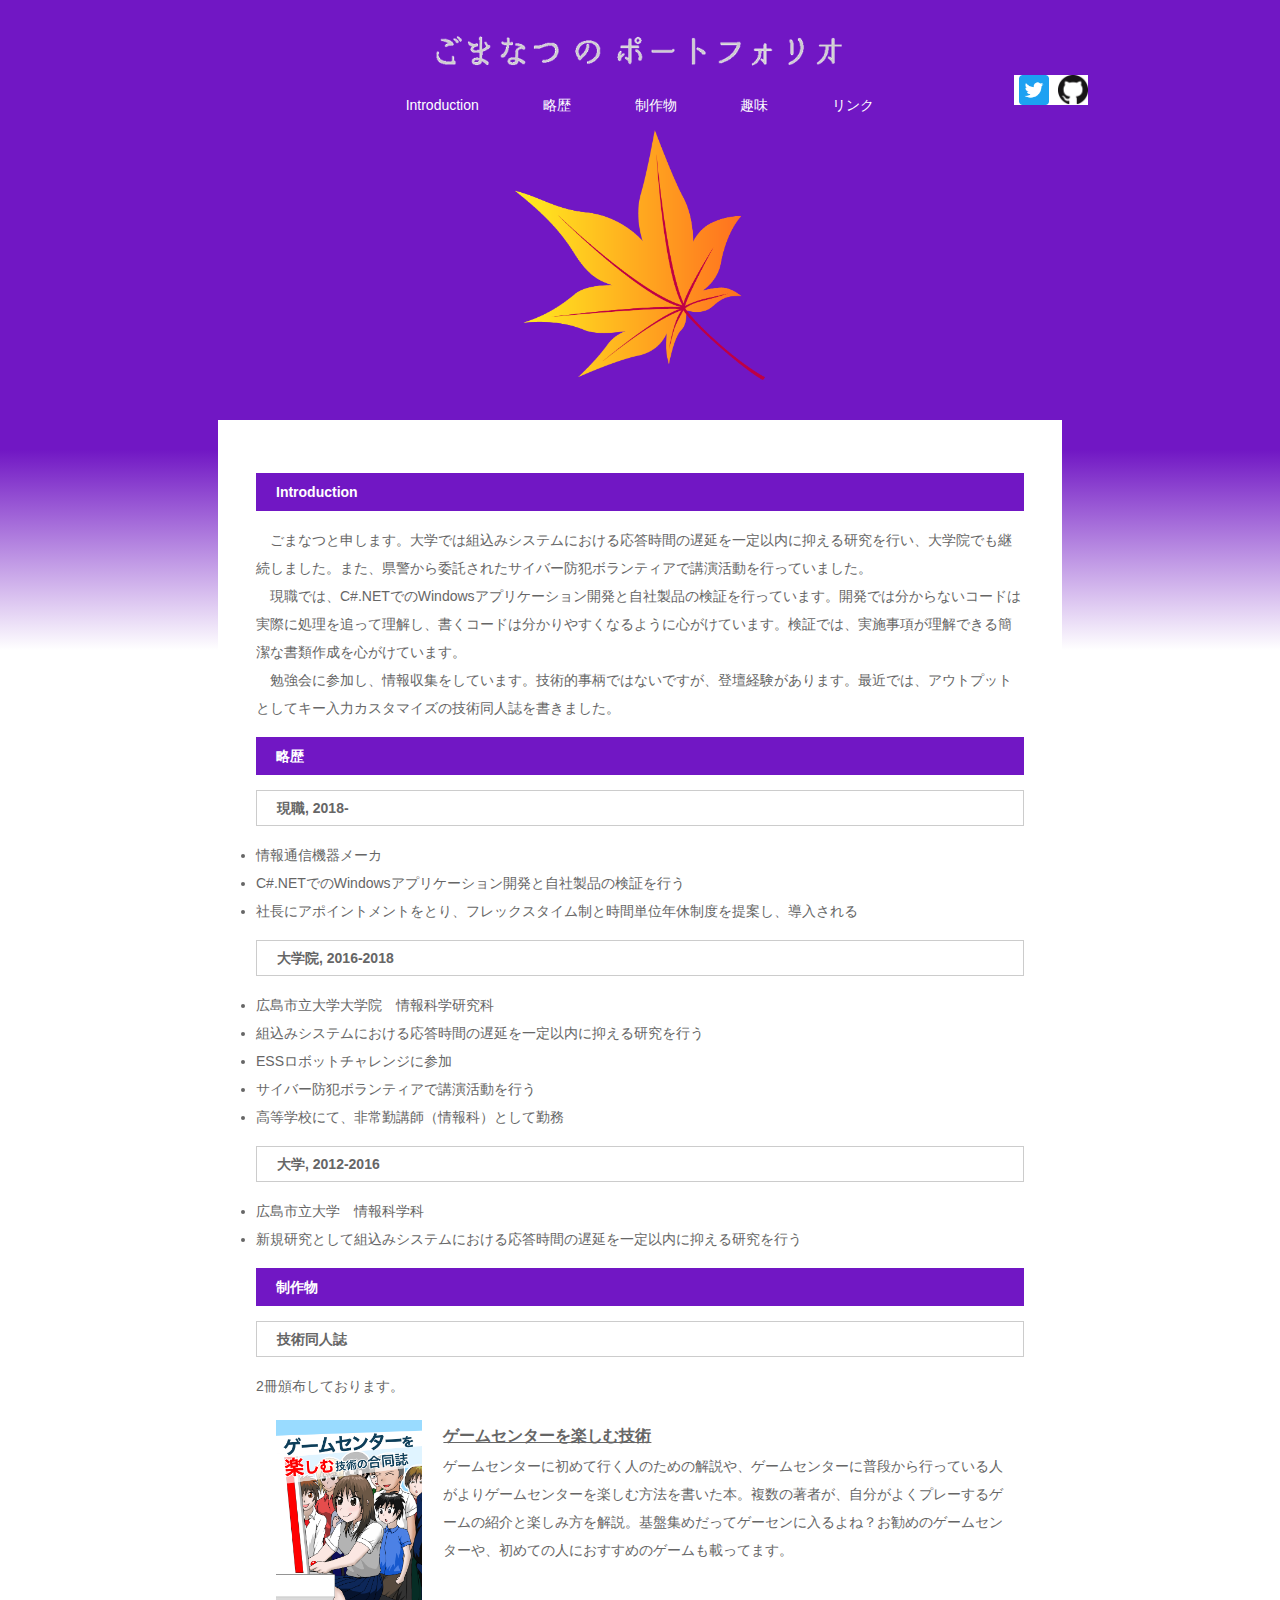
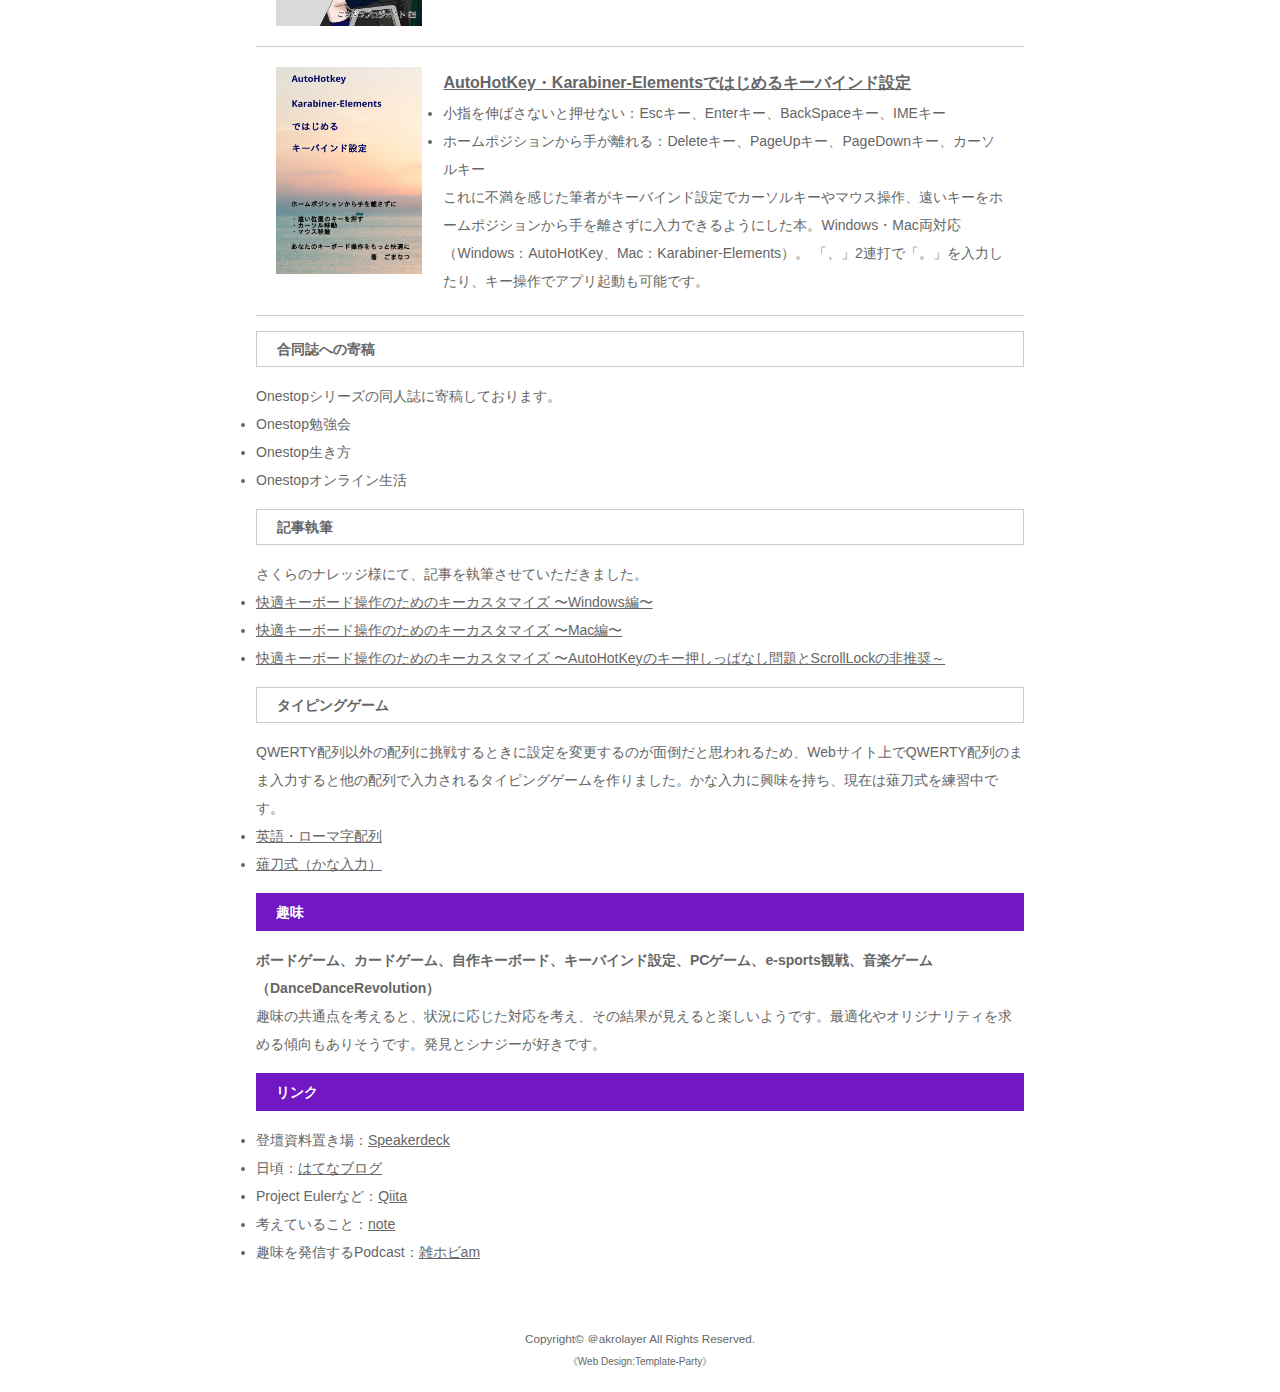
==== commit e1d13902: "さくらのナレッジ記事追加" ====
--- a/index.html
+++ b/index.html
@@ -95,6 +95,7 @@
 		さくらのナレッジ様にて、記事を執筆させていただきました。
 		<li><a href="https://knowledge.sakura.ad.jp/23305/">快適キーボード操作のためのキーカスタマイズ 〜Windows編〜</a></li>
 		<li><a href="https://knowledge.sakura.ad.jp/23355/">快適キーボード操作のためのキーカスタマイズ 〜Mac編〜</a></li>
+		<li><a href="https://knowledge.sakura.ad.jp/25827/">快適キーボード操作のためのキーカスタマイズ 〜AutoHotKeyのキー押しっぱなし問題とScrollLockの非推奨～</a></li>
 		<h3>タイピングゲーム</h3>
 		QWERTY配列以外の配列に挑戦するときに設定を変更するのが面倒だと思われるため、Webサイト上でQWERTY配列のまま入力すると他の配列で入力されるタイピングゲームを作りました。かな入力に興味を持ち、現在は薙刀式を練習中です。
 		<li><a href="typing.html">英語・ローマ字配列</a></li>
